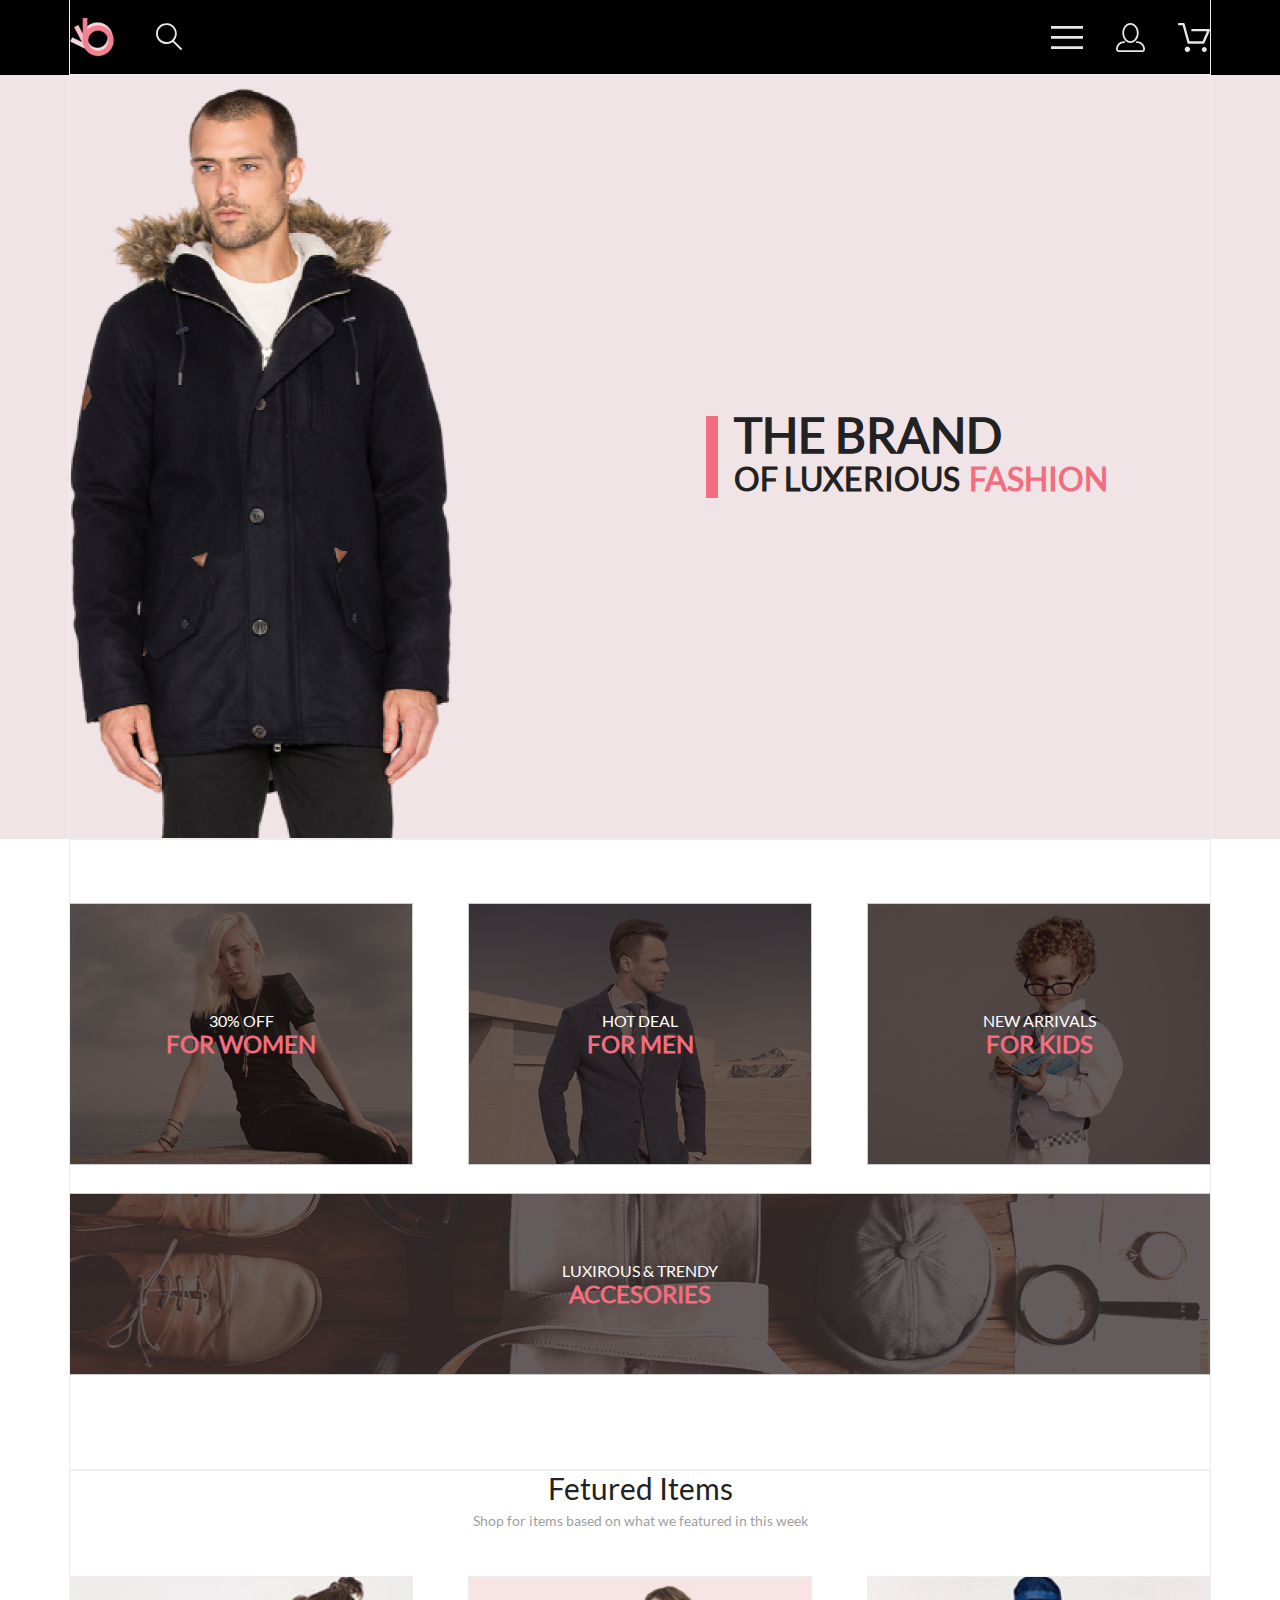
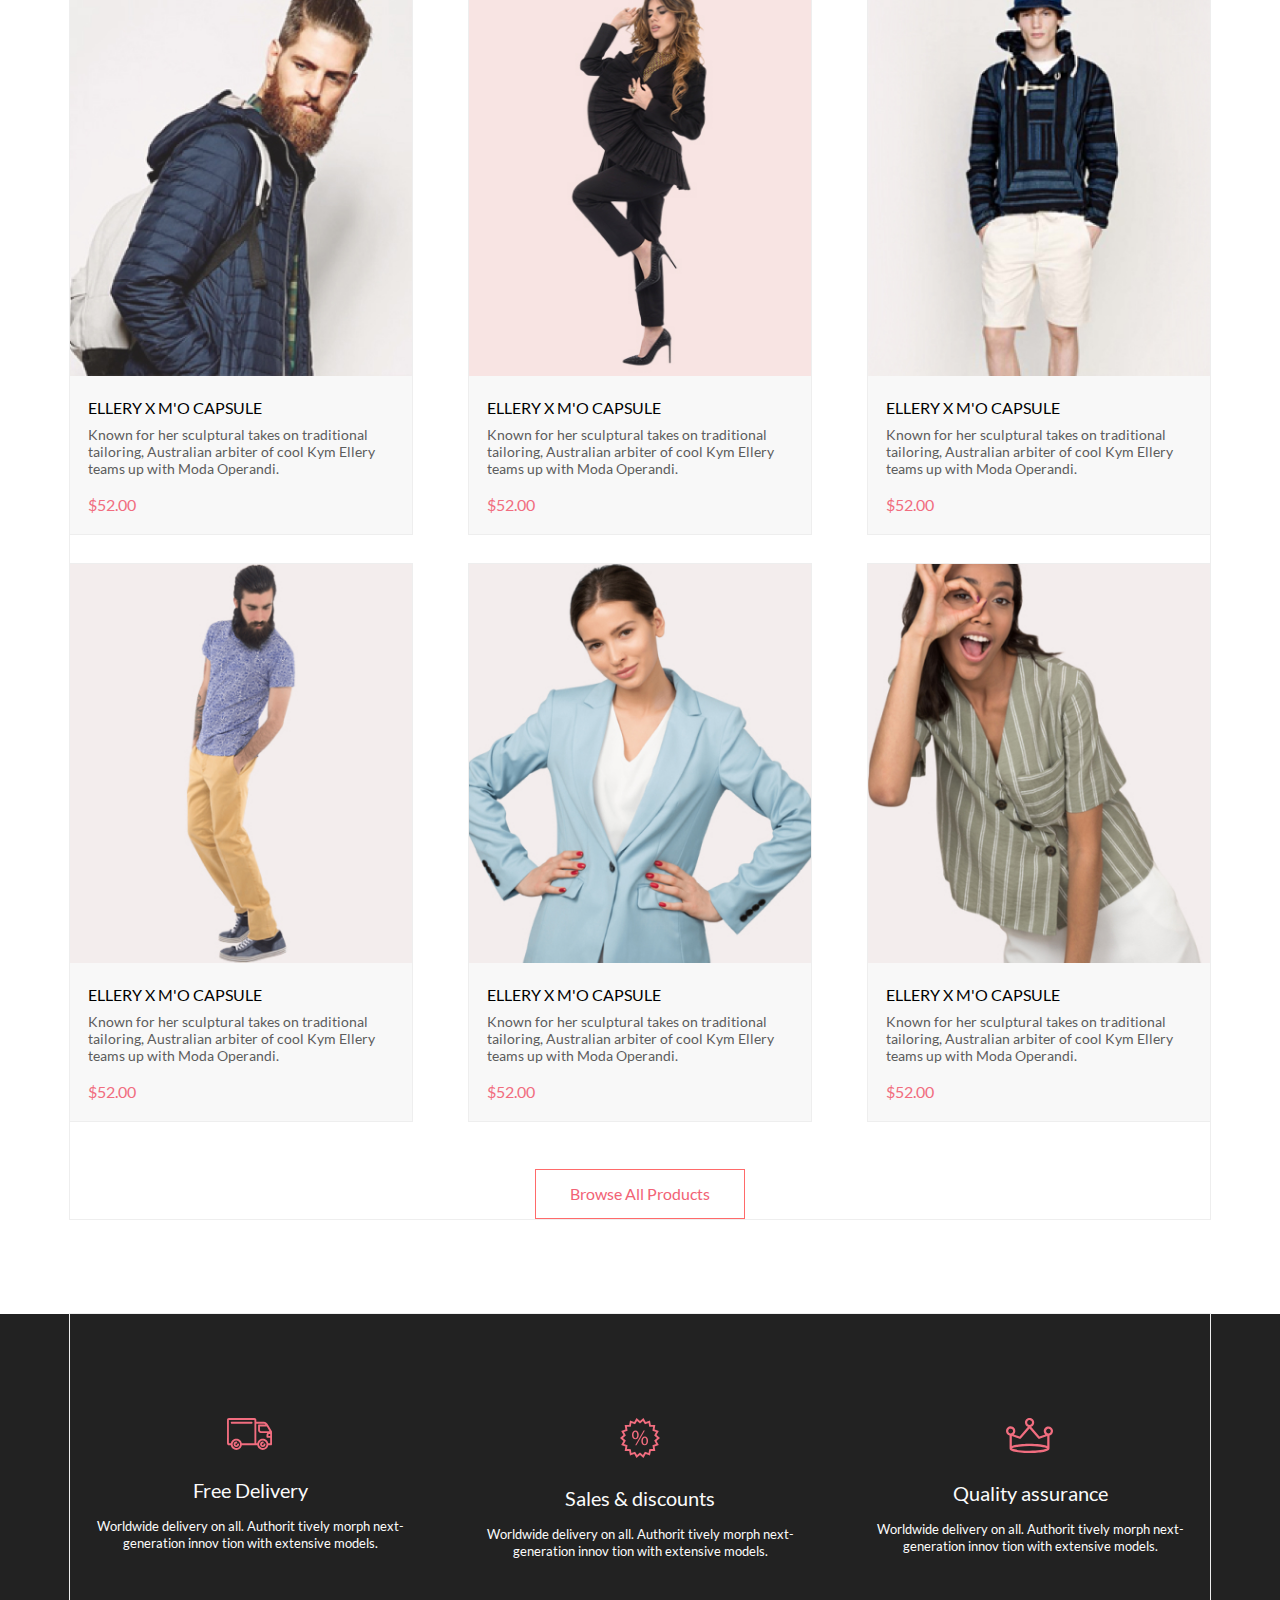
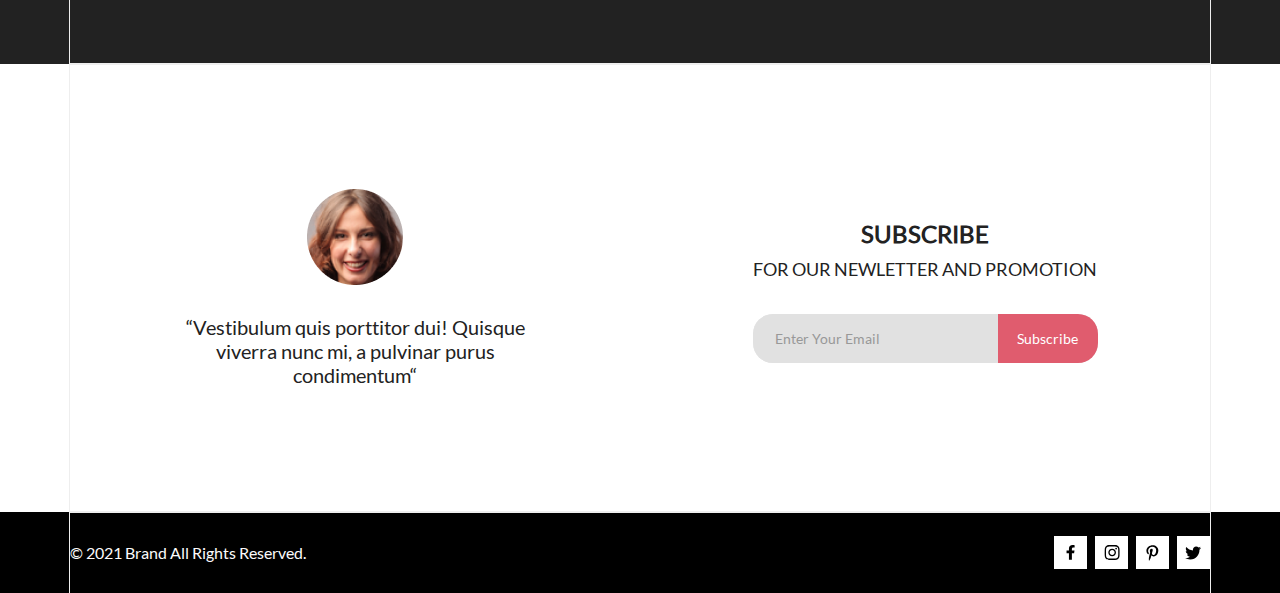
==== index.html @ ed967e96 "Added Files Structure & Home Page" ====
<!DOCTYPE html>
<html lang="en">
  <head>
    <meta charset="UTF-8" />
    <meta http-equiv="X-UA-Compatible" content="IE=edge" />
    <meta name="viewport" content="width=device-width, initial-scale=1.0" />
    <title>Online Store</title>
    <link rel="stylesheet" href="css/reset.css" />
    <link rel="stylesheet" href="css/style.css" />
    <script defer src="js/main.js"></script>
  </head>
  <body>
    <header class="header">
      <div class="container flex__header">
        <div class="left__header">
          <div class="logo">
            <a href="#"
              ><img src="images/logo.png" alt="logo" width="44" height="38"
            /></a>
          </div>
          <div class="search__container">
            <button class="search__btn">
              <img src="images/svg/search-loupe.svg" alt="search loupe icon" />
            </button>
            <div class="search__bar">
              <input type="search" placeholder="Search..." required />
              <button class="submit__btn" type="submit">Search</button>
            </div>
          </div>
        </div>
        <div class="right__header">
          <div class="nav__container">
            <button class="burger">
              <img src="images/svg/burger-menu.svg" alt="burger menu" />
            </button>
            <!--  MAIN MENU WILL BE RIGHT HERE
            <nav class="navigation">
              <ul class="main__menu">
                <li class="main__menu_item">
                  <a href="" class="main__menu_link">item 1</a>
                </li>
                <li class="main__menu_item">
                  <a href="" class="main__menu_link">item 2</a>
                </li>
                <li class="main__menu_item">
                  <a href="" class="main__menu_link">item 3</a>
                </li>
                <li class="main__menu_item">
                  <a href="" class="main__menu_link">item 4</a>
                </li>
                <li class="main__menu_item">
                  <a href="" class="main__menu_link">item 5</a>
                </li>
              </ul>
            </nav> -->
          </div>
          <div class="user__profile">
            <img src="images/svg/user-profile.svg" alt="User icon" />
          </div>
          <div class="shopping__basket">
            <img
              src="images/svg/shopping-basket.svg"
              alt="shopping basket icon"
            />
            <!-- POSTPONED FOR LATER  
              <span>5</span> -->
          </div>
        </div>
      </div>
    </header>
    <main>
      <section class="top">
        <div class="container top__container">
          <div class="top__heading">
            <h1>
              The brand<br />
              <span>of luxerious</span> <span>fashion</span>
            </h1>
          </div>
        </div>
      </section>
      <section class="product">
        <div class="container product__container">
          <div class="product__category women">
            <h4>
              <span>30% Off</span>
              for Women
            </h4>
          </div>
          <div class="product__category men">
            <h4>
              <span>Hot deal</span>
              for Men
            </h4>
          </div>
          <div class="product__category kids">
            <h4>
              <span>New arrivals</span>
              for Kids
            </h4>
          </div>
          <div class="product__category accesories">
            <h4>
              <span>Luxirous & trendy</span>
              accesories
            </h4>
          </div>
        </div>
      </section>
      <section class="features">
        <div class="container features__container">
          <h3>Fetured Items</h3>
          <p>Shop for items based on what we featured in this week</p>
          <div class="features__box">
            <div class="features__box_item">
              <img src="images/featuresImage_1.jpg" alt="featured image" />
              <h4>ELLERY X M'O CAPSULE</h4>
              <p>
                Known for her sculptural takes on traditional tailoring,
                Australian arbiter of cool Kym Ellery teams up with Moda
                Operandi.
              </p>
              <span>$52.00</span>
              <div class="features__box_item-add-cart">
                <a href="#"><span>Add to Cart</span></a>
              </div>
            </div>
            <div class="features__box_item">
              <img src="images/featuresImage_2.jpg" alt="featured image" />
              <h4>ELLERY X M'O CAPSULE</h4>
              <p>
                Known for her sculptural takes on traditional tailoring,
                Australian arbiter of cool Kym Ellery teams up with Moda
                Operandi.
              </p>
              <span>$52.00</span>
              <div class="features__box_item-add-cart">
                <a href="#"><span>Add to Cart</span></a>
              </div>
            </div>
            <div class="features__box_item">
              <img src="images/featuresImage_3.jpg" alt="featured image" />
              <h4>ELLERY X M'O CAPSULE</h4>
              <p>
                Known for her sculptural takes on traditional tailoring,
                Australian arbiter of cool Kym Ellery teams up with Moda
                Operandi.
              </p>
              <span>$52.00</span>
              <div class="features__box_item-add-cart">
                <a href="#"><span>Add to Cart</span></a>
              </div>
            </div>
            <div class="features__box_item">
              <img src="images/featuresImage_4.jpg" alt="featured image" />
              <h4>ELLERY X M'O CAPSULE</h4>
              <p>
                Known for her sculptural takes on traditional tailoring,
                Australian arbiter of cool Kym Ellery teams up with Moda
                Operandi.
              </p>
              <span>$52.00</span>
              <div class="features__box_item-add-cart">
                <a href="#"><span>Add to Cart</span></a>
              </div>
            </div>
            <div class="features__box_item">
              <img src="images/featuresImage_5.jpg" alt="featured image" />
              <h4>ELLERY X M'O CAPSULE</h4>
              <p>
                Known for her sculptural takes on traditional tailoring,
                Australian arbiter of cool Kym Ellery teams up with Moda
                Operandi.
              </p>
              <span>$52.00</span>
              <div class="features__box_item-add-cart">
                <a href="#"><span>Add to Cart</span></a>
              </div>
            </div>
            <div class="features__box_item">
              <img src="images/featuresImage_6.jpg" alt="featured image" />
              <h4>ELLERY X M'O CAPSULE</h4>
              <p>
                Known for her sculptural takes on traditional tailoring,
                Australian arbiter of cool Kym Ellery teams up with Moda
                Operandi.
              </p>
              <span>$52.00</span>
              <div class="features__box_item-add-cart">
                <a href="#"><span>Add to Cart</span></a>
              </div>
            </div>
          </div>
          <a class="features__btn" href="#">Browse All Products</a>
        </div>
      </section>
      <section class="advantages">
        <div class="container advantages__container">
          <div class="advantages__item">
            <span class="delivery"></span>
            <h4>Free Delivery</h4>
            <p>
              Worldwide delivery on all. Authorit tively morph next-generation
              innov tion with extensive models.
            </p>
          </div>
          <div class="advantages__item">
            <span class="discounts"></span>
            <h4>Sales & discounts</h4>
            <p>
              Worldwide delivery on all. Authorit tively morph next-generation
              innov tion with extensive models.
            </p>
          </div>
          <div class="advantages__item">
            <span class="quality"></span>
            <h4>Quality assurance</h4>
            <p>
              Worldwide delivery on all. Authorit tively morph next-generation
              innov tion with extensive models.
            </p>
          </div>
        </div>
      </section>
      <section class="make__contact">
        <div class="container make__contact_container">
          <div class="testimonial">
            <img
              src="images/testimonial.png"
              width="96"
              height="96"
              alt="Eva Doe"
            />
            <p>
              “Vestibulum quis porttitor dui! Quisque viverra nunc mi, a
              pulvinar purus condimentum“
            </p>
          </div>
          <div class="subscribe">
            <h3>
              <span>SUBSCRIBE</span><br />
              FOR OUR NEWLETTER AND PROMOTION
            </h3>
            <div class="subscribe__input">
              <input type="email" placeholder="Enter Your Email" />
              <input type="submit" value="Subscribe" />
            </div>
          </div>
        </div>
      </section>
    </main>
    <footer class="footer">
      <div class="container footer__container">
        <div class="copyright">
          <p>© 2021 Brand All Rights Reserved.</p>
        </div>
        <div class="social">
          <a href="#"><span class="social__icon facebook"></span></a>
          <a href="#"><span class="social__icon instagram"></span></a>
          <a href="#"><span class="social__icon pinterest"></span></a>
          <a href="#"><span class="social__icon twitter"></span></a>
        </div>
      </div>
    </footer>
  </body>
</html>
---- css/style.css ----
/* FONTS */

@font-face {
  font-family: Lato;
  src: url("../fonts/Lato-Regular.ttf");
}

/* GENERAL STYLES */

* {
  padding: 0;
  margin: 0;
  line-height: 0;
}
body {
  font-family: Lato;
}

.header {
  background: #000;
}

.container {
  max-width: 1140px;
  width: 100%;
  margin: 0 auto;
  outline: 1px solid #eee;
}

/* HEADER */
.flex__header {
  padding: 18px 0 19px 0;
  display: flex;
  justify-content: space-between;
}

.left__header {
  display: flex;
  align-items: center;
  justify-content: flex-start;
}

.right__header {
  display: flex;
  align-items: center;
  justify-content: flex-end;
}
.right__header :not(:last-child) {
  margin: 0 33px 0 0;
}

.logo {
  margin: 0 41px 0 0;
}

.search__container {
  display: flex;
  align-items: initial;
}

.search__btn,
.burger {
  border: none;
  background: none;
}

.search {
  margin: 0 12px 0 0;
}

.search__bar {
  padding: 0 0 0 12px;
  display: none;
}

.nav__container {
  display: flex;
  position: relative;
}

.navigation {
  display: none;
}

/* CONTENT */

/* TOP */

.top {
  background: #f1e4e6;
}

.top__container {
  min-height: 764px;
  background: url("../images/dute.png") left bottom no-repeat;
  background-position: -226px;
  display: flex;
  justify-content: flex-end;
  align-items: center;
}

.top__heading {
  max-width: 377px;
  width: 50%;
  border-left: 12px solid #f16d7f;
  padding: 0 0 0 16px;
  margin: 0 99px 0 0;
}

.top__heading h1 {
  color: #222;
  font: 900 48px/38px Lato;
  text-transform: uppercase;
}

.top__heading span {
  color: #222;
  font: bold 32px/38px Lato;
}
.top__heading span:last-child {
  color: #f16d7f;
  font: bold 32px/38px Lato;
}

/* CATEGORY */

.product__container {
  padding: 65px 0 0 0;
  display: flex;
  flex-wrap: wrap;
  justify-content: space-between;
  gap: 30px;
}
.product__category {
  display: flex;
  justify-content: center;
  align-items: center;
  text-align: center;
}
.product__category:not(:last-child) {
  width: 30%;
  min-height: 260px;
  outline: 1px solid #ccc;
}
.product__category:last-child {
  width: 100%;
  min-height: 180px;
  outline: 1px solid #ccc;
  margin: 0 0 96px 0;
}
.product__category.women {
  background: url("../images/women.jpg");
}
.product__category.men {
  background: url("../images/men.jpg");
}
.product__category.kids {
  background: url("../images/kids.jpg");
}
.product__category.accesories {
  background: url("../images/accesories.jpg");
}
.product__category h4 {
  font: 700 24px/28px Lato;
  color: #f16d7f;
  text-transform: uppercase;
  display: flex;
  flex-direction: column;
}
.product__category span {
  font: 400 16px/19px Lato;
  color: #fff;
  text-transform: uppercase;
}

/* FEATURES */

.features {
  margin: 0 0 95px 0;
}
.features__container {
  display: flex;
  flex-direction: column;
  justify-content: center;
}
.features__container h3,
.features__container p {
  display: flex;
  justify-content: center;
}
.features__container h3 {
  color: #222;
  font: 400 30px/36px Lato;
}
.features__container p {
  padding: 6px 0 0 0;
  color: #9f9f9f;
  font: 400 14px/17px Lato;
}
.features__box {
  padding: 48px 0;
  display: flex;
  flex-wrap: wrap;
  justify-content: space-between;
  align-items: center;
  gap: 30px;
}
.features__box_item {
  position: relative;
  width: 30%;
  background-color: #f8f8f8;
  outline: 1px solid #eee;
}

.features__box_item img {
  width: 100%;
}
.features__box_item h4 {
  padding: 25px 28px 0 18px;
  margin: 0 0 12px 0;
  font: normal 300 16px/13px Lato;
  color: #000;
}
.features__box_item p {
  padding: 0 28px 0 18px;
  font: normal 300 14px/17px Lato;
  color: #5d5d5d;
}
.features__box_item span {
  padding: 18px 28px 0 18px;
  margin: 0 0 20px 0;
  font: normal 300 16px/19px Lato;
  color: #f16d7f;
  display: block;
}
.features__box_item-add-cart {
  width: 100%;
  height: 399px;
  background: rgba(58, 56, 56, 0.86);
  display: none;
  position: absolute;
  top: 0;
  left: 0;
  justify-content: center;
  align-items: center;
}
.features__box_item-add-cart a {
  font: normal 14px/17px Lato;
  font-family: Lato;
  padding: 10px 13px;
  display: flex;
  align-items: center;
  justify-content: center;
  text-decoration: none;
  border: 1px solid #ffffff;
  box-sizing: border-box;
}
.features__box_item-add-cart a::before {
  content: url("../images/svg/add-cart.svg");
}
.features__box_item-add-cart a span {
  margin: 0;
  display: inline-block;
  color: #fff;
  padding: 0 0 0 12px;
}
.features__box_item:hover .features__box_item-add-cart {
  display: flex;
}
.features__btn {
  padding: 24px 34px;
  margin: 0 auto;
  border: 1px solid #ff6a6a;
  box-sizing: border-box;
  color: #f26376;
  text-decoration: none;
}
.features__btn:hover {
  background: #f16d7f;
  border: 1px solid #ff6a6a;
  box-sizing: border-box;
  color: #fff;
}

/* ADVANTAGES */

.advantages {
  background: #222;
}
.advantages__container {
  padding: 104px 0;
  display: flex;
  justify-content: space-between;
  gap: 30px;
}
.advantages__item {
  display: flex;
  flex-direction: column;
  align-items: center;
}
.advantages__item h4 {
  padding: 28px 0 16px 0;
  font: normal 20px/24px Lato;
  color: #fbfbfb;
}
.advantages__item p {
  font: normal 13px/17px Lato;
  text-align: center;
  color: #fbfbfb;
}
.advantages__item .delivery::before {
  content: url("../images/svg/delivery.svg");
}
.advantages__item .discounts::before {
  content: url("../images/svg/discount.svg");
}
.advantages__item .quality::before {
  content: url("../images/svg/quality.svg");
}
.advantages__item .getting__touch {
  background: url("images/footer-image.png");
}

/* MAKE CONTACT */

.make__contact_container {
  min-height: 448px;
  display: flex;
  justify-content: space-between;
  align-items: center;
}
.testimonial,
.subscribe {
  display: flex;
  flex-direction: column;
  align-items: center;
  flex: 0.5;
  gap: 30px;
}
.testimonial p {
  max-width: 400px;
  font: normal 20px/24px Lato;
  text-align: center;
  color: #222;
}
.subscribe h3 {
  font: 400 18px/30px Lato;
  color: #222;
  text-align: center;
}
.subscribe h3 span {
  font: 700 24px/40px Lato;
  color: #222;
}
.subscribe__input {
  background: #e1e1e1;
  border-radius: 20px;
}
.subscribe__input input[type="email"] {
  padding: 0px 64px 0px 22px;
  font: 400 14px/17px Lato;
  color: #222;
  background: #e1e1e1;
  opacity: 0.67;
  border-radius: 20px 0 0 20px;
  border: none;
  height: 49px;
}
.subscribe__input input[type="submit"] {
  width: 100px;
  height: 49px;
  font: 400 14px/17px Lato;
  color: #fff;
  background: #e05c6e;
  border-radius: 0 20px 20px 0;
  border: none;
}

/* FOOTER */

.footer {
  background: #000;
}
.footer__container {
  padding: 24px 0;
  display: flex;
  justify-content: space-between;
  align-items: center;
  outline: 1px solid #eee;
}
.copyright {
  font: 400 16px/19px Lato;
  color: #fbfbfb;
}
.social {
  display: flex;
  justify-content: center;
  align-items: center;
  gap: 8px;
}
.social .social__icon {
  background-color: #fff;
  width: 33px;
  height: 33px;
  display: block;
}
.facebook {
  background: url(../images/svg/fb.svg) center no-repeat;
}
.instagram {
  background: url(../images/svg/instagram.svg) center no-repeat;
}
.pinterest {
  background: url(../images/svg/pinterest.svg) center no-repeat;
}
.twitter {
  background: url(../images/svg/twitter.svg) center no-repeat;
}
.social a:hover .facebook {
  background: url(../images/svg/fb-hover.svg) center no-repeat;
  background-color: #f16d7f;
  box-shadow: 0px 4px 4px rgba(0, 0, 0, 0.25);
}
.social a:hover .instagram {
  background: url(../images/svg/instagram-hover.svg) center no-repeat;
  background-color: #f16d7f;
  box-shadow: 0px 4px 4px rgba(0, 0, 0, 0.25);
}
.social a:hover .pinterest {
  background: url(../images/svg/pinterest-hover.svg) center no-repeat;
  background-color: #f16d7f;
  box-shadow: 0px 4px 4px rgba(0, 0, 0, 0.25);
}
.social a:hover .twitter {
  background: url(../images/svg/twitter-hover.svg) center no-repeat;
  background-color: #f16d7f;
  box-shadow: 0px 4px 4px rgba(0, 0, 0, 0.25);
}
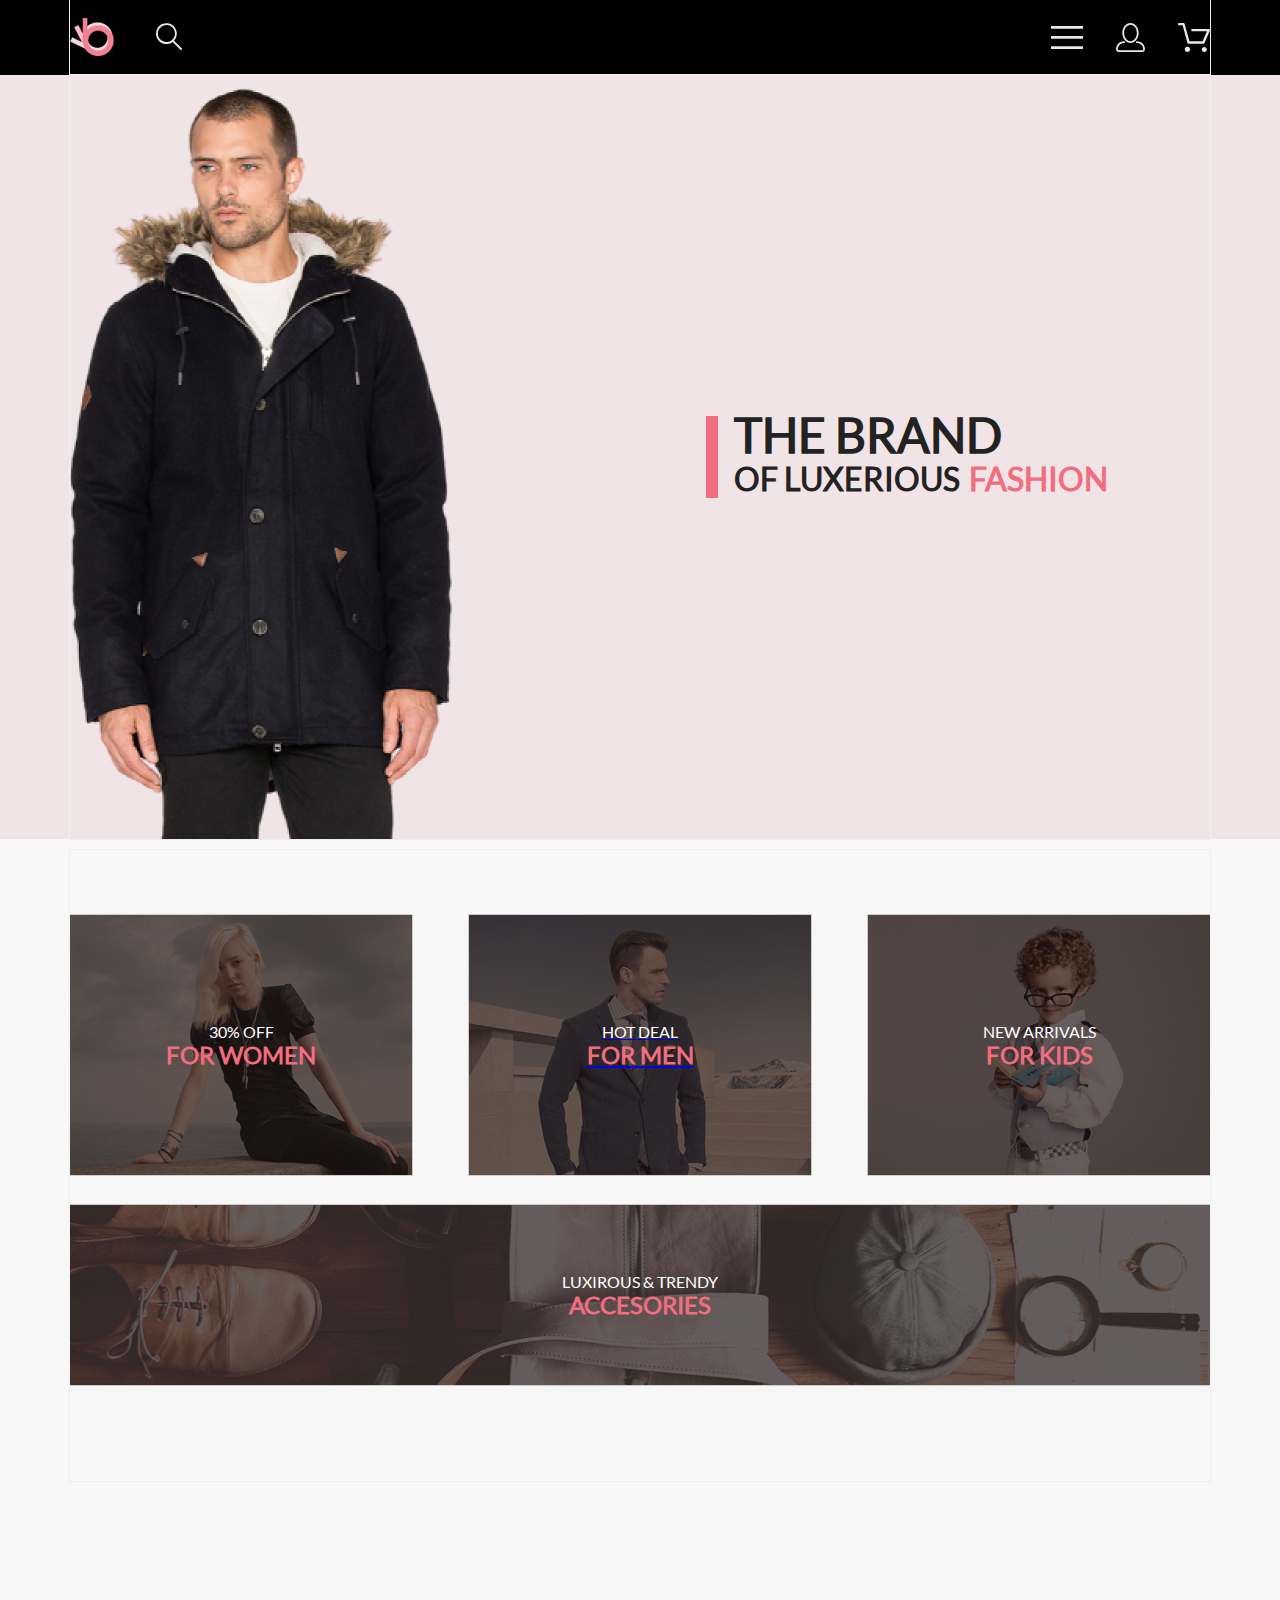
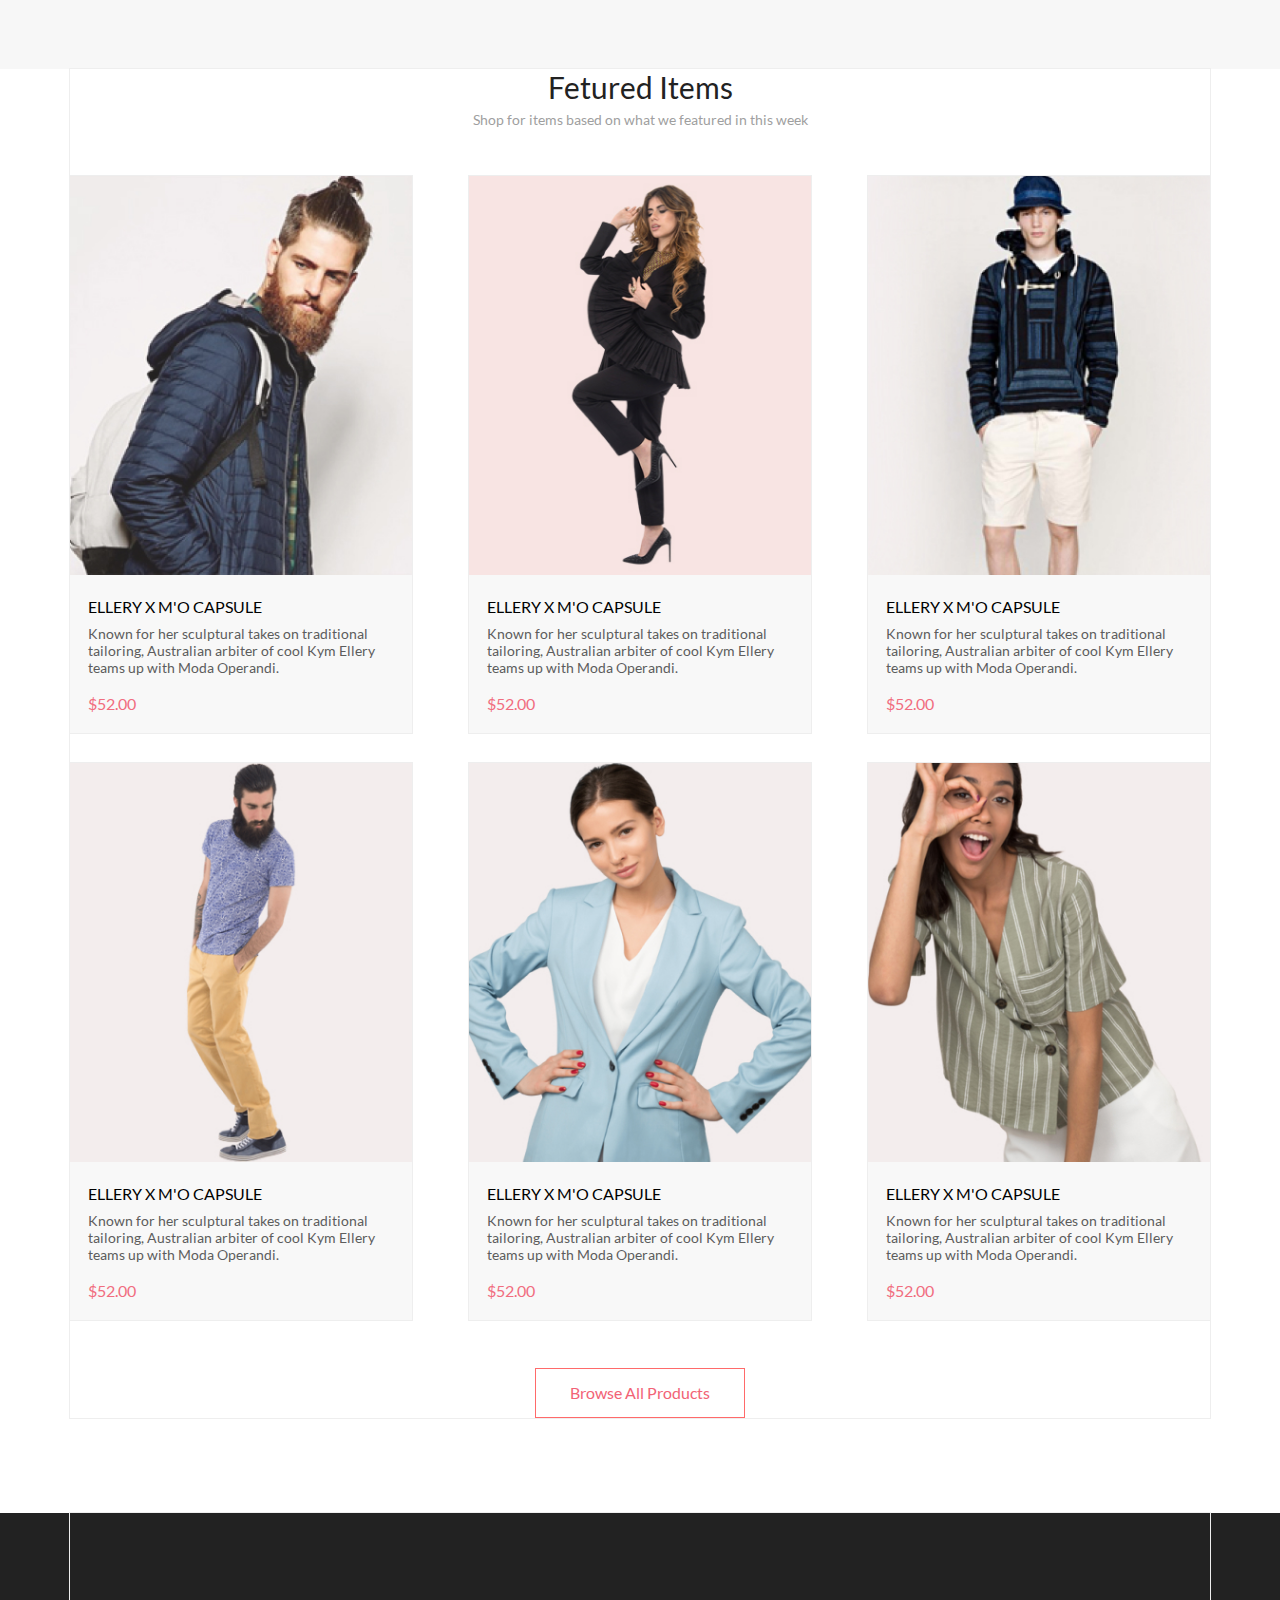
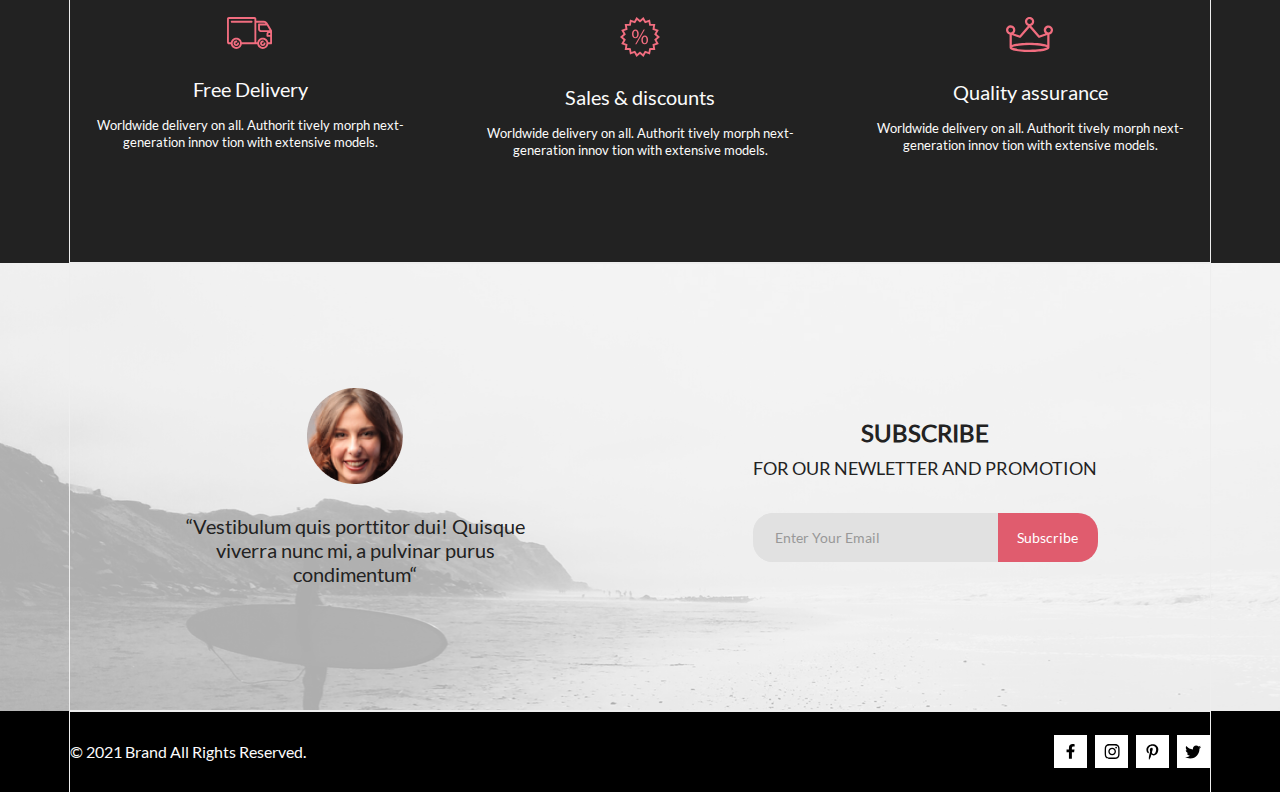
==== commit a8a6f927: "Added links on all pages" ====
--- a/index.html
+++ b/index.html
@@ -14,7 +14,7 @@
       <div class="container flex__header">
         <div class="left__header">
           <div class="logo">
-            <a href="#"
+            <a href="index.html"
               ><img src="images/logo.png" alt="logo" width="44" height="38"
             /></a>
           </div>
@@ -55,13 +55,16 @@
             </nav> -->
           </div>
           <div class="user__profile">
-            <img src="images/svg/user-profile.svg" alt="User icon" />
+            <a href="pages/registration.html"
+              ><img src="images/svg/user-profile.svg" alt="User icon"
+            /></a>
           </div>
           <div class="shopping__basket">
-            <img
-              src="images/svg/shopping-basket.svg"
-              alt="shopping basket icon"
-            />
+            <a href="pages/shopping-cart.html"
+              ><img
+                src="images/svg/shopping-basket.svg"
+                alt="shopping basket icon"
+            /></a>
             <!-- POSTPONED FOR LATER  
               <span>5</span> -->
           </div>
@@ -88,10 +91,12 @@
             </h4>
           </div>
           <div class="product__category men">
-            <h4>
-              <span>Hot deal</span>
-              for Men
-            </h4>
+            <a href="pages/product.html">
+              <h4>
+                <span>Hot deal</span>
+                for Men
+              </h4>
+            </a>
           </div>
           <div class="product__category kids">
             <h4>
@@ -191,7 +196,9 @@
               </div>
             </div>
           </div>
-          <a class="features__btn" href="#">Browse All Products</a>
+          <a class="features__btn" href="pages/catalogue.html"
+            >Browse All Products</a
+          >
         </div>
       </section>
       <section class="advantages">
--- a/css/style.css
+++ b/css/style.css
@@ -322,6 +322,10 @@
 }
 
 /* MAKE CONTACT */
+.make__contact {
+  background: url("../images/footer-image.png") no-repeat;
+  background-size: cover;
+}
 
 .make__contact_container {
   min-height: 448px;
@@ -436,3 +440,594 @@
   background-color: #f16d7f;
   box-shadow: 0px 4px 4px rgba(0, 0, 0, 0.25);
 }
+
+/* CATALOGUE PAGE */
+
+/* PAGE HEADING SECTION */
+.page__heading {
+  background-color: #f8f3f4;
+}
+.heading__container {
+  padding: 60px 0;
+  display: flex;
+  justify-content: space-between;
+  align-items: center;
+}
+.heading__container h1,
+.heading__container h4 {
+  font: normal 24px/29px Lato;
+  color: #f16d7f;
+  text-transform: uppercase;
+}
+.heading__breadcrumbs {
+  display: flex;
+}
+.heading__breadcrumbs_item:not(:last-child)::after {
+  content: "/";
+}
+.heading__breadcrumbs_link {
+  font: normal 14px/17px Lato;
+  color: #636363;
+  text-transform: uppercase;
+  text-decoration: none;
+}
+.heading__breadcrumbs_link.active {
+  font: 700 14px/17px Lato;
+  color: #f16d7f;
+}
+
+/* CATALOGUE SECTION */
+
+.catalogue__container {
+  display: flex;
+  flex-direction: column;
+}
+.catalogue__filter_bar {
+  padding: 50px 0 40px 0;
+  display: flex;
+  justify-content: flex-start;
+  gap: 30px;
+}
+details > summary {
+  list-style: none;
+}
+details > summary::marker {
+  display: none;
+}
+
+/* MAIN FILTER */
+
+.main__filter {
+  margin-right: 20px;
+  width: 30%;
+  position: relative;
+}
+.main__filter_content {
+  cursor: pointer;
+}
+.main__filter_content[open] {
+  width: 100%;
+  height: 530px;
+  top: -16px;
+  position: absolute;
+  z-index: 1;
+  background: #fff;
+  box-shadow: 6px 6px 18px 12px rgb(229 229 229 / 50%);
+  box-sizing: border-box;
+}
+.main__filter_content {
+  padding: 0 16px 0 17px;
+}
+.main__filter_content[open] > summary {
+  padding: 13px 0 7px 0;
+}
+.main__filter_content span {
+  font: normal 600 14px/17px Lato;
+  color: #ef5b70;
+  text-transform: uppercase;
+}
+.filter-icon::after {
+  left: 11px;
+  position: relative;
+  content: url("../images/svg/filter.svg");
+}
+
+.sub__filter_content {
+  padding: 6px 0;
+}
+.sub__filter_content span {
+  padding: 10px 0 10px 11px;
+  border-left: 5px solid #ef5b70;
+  border-bottom: 1px solid #ebebeb;
+  display: block;
+  box-sizing: border-box;
+}
+.category__list {
+  padding: 24px 0 0 12px;
+}
+.category__list li {
+  padding: 0 0 11px 0;
+}
+.category__list a {
+  font: normal 14px/17px Lato;
+  color: #6f6e6e;
+  text-decoration: none;
+}
+.category__list a:hover {
+  color: #000;
+  text-decoration: underline;
+}
+
+.other__filters {
+  display: flex;
+  gap: 30px;
+}
+.other__filters span {
+  font: normal 400 14px/17px Lato;
+  color: #6f6e6e;
+  text-transform: uppercase;
+}
+.other__filters span::after {
+  position: relative;
+  left: 10px;
+  content: url("../images/svg/arrow-down.svg");
+}
+.other__filters span:hover:after {
+  position: relative;
+  left: 10px;
+  content: url("../images/svg/arrow-down-hover.svg");
+}
+.size-filter {
+  padding: 0 0 10px 0;
+  cursor: pointer;
+  position: relative;
+  display: flex;
+  flex-direction: column;
+  align-items: center;
+}
+.size-filter:hover .size-filter-container {
+  cursor: pointer;
+  display: flex;
+}
+.size-filter-container {
+  padding: 10px;
+  width: 79px;
+  height: 103px;
+  background: #fff;
+  position: absolute;
+  top: 24px;
+  display: none;
+  flex-direction: column;
+  align-items: flex-start;
+  justify-content: center;
+  box-shadow: 2px 2px 8px 4px rgb(229 229 229 / 75%);
+  box-sizing: border-box;
+  z-index: 1;
+}
+.size-filter-checkbox {
+  display: flex;
+  align-items: baseline;
+  padding: 4px 0;
+}
+.size-filter-checkbox label {
+  padding: 0 0 0 10px;
+}
+input[type="checkbox"]:hover,
+.size-filter-checkbox label:hover {
+  cursor: pointer;
+}
+
+/* PAGINATION */
+
+.page__pagination {
+  margin: 0 0 96px 0;
+  display: flex;
+  justify-content: center;
+}
+.pagination__list {
+  padding: 12px 16px;
+  display: flex;
+  column-gap: 17px;
+  border: 1px solid #ebebeb;
+  border-radius: 4px;
+  box-sizing: border-box;
+}
+.pagination__list li {
+  cursor: pointer;
+  font: normal 300 16px/19px Lato;
+}
+.pagination__list a {
+  color: #c4c4c4;
+  text-decoration: none;
+}
+.pagination__list .active {
+  color: #ef5b70;
+}
+.pagination__list .left__handler::before {
+  content: url("../images/svg/pagination-left-handler.svg");
+}
+.pagination__list .right__handler::after {
+  content: url("../images/svg/pagination-right-handler.svg");
+}
+
+/* PRODUCT PAGE */
+
+.product {
+  padding: 11px 0 42px 0;
+  min-height: 777px;
+  background: #f7f7f7;
+}
+.product__info {
+  margin: 0 0 80px 0;
+}
+.product__slider {
+  display: flex;
+  justify-content: space-between;
+  align-items: center;
+}
+.product__handler {
+  padding: 13px 17px;
+  background: rgba(42, 42, 42, 0.15);
+}
+.product__handler:hover svg {
+  fill: #f16d7f;
+}
+
+.product__content {
+  margin: -64px auto 80px auto;
+  padding: 65px 43px 0 43px;
+  background: #fff;
+  display: flex;
+  flex-direction: column;
+  justify-content: center;
+  align-items: center;
+  border-bottom: 1px solid #eaeaea;
+  box-sizing: border-box;
+}
+.product__description {
+  display: flex;
+  flex-direction: column;
+  align-items: center;
+  padding: 0 43px;
+}
+.product__description h1 {
+  padding: 12px 0 0 0;
+  margin: 0 0 48px 0;
+  font: normal 300 18px/22px Lato;
+  color: #4d4d4d;
+}
+.product__description h2 {
+  margin: 0 0 12px 0;
+  font: normal 300 14px/17px Lato;
+  color: #f16d7f;
+}
+.product__description > span {
+  width: 64px;
+  height: 3px;
+  background: #ef5b70;
+}
+.product__description .decor {
+  width: 100%;
+  margin: 0 0 65px 0;
+  border-bottom: 1px solid #eaeaea;
+}
+.product__text {
+  margin: 0 0 32px 0;
+  max-width: 555px;
+  font: normal 300 14px/17px Lato;
+  color: #5e5e5e;
+  text-align: center;
+}
+.product__price {
+  margin: 0 0 64px 0;
+  font: normal 300 24px/29px Lato;
+  color: #ef5b70;
+}
+.product__options {
+  cursor: pointer;
+  margin: 0 0 48px 0;
+  display: flex;
+  justify-content: center;
+  gap: 42px;
+}
+.product__options span {
+  font: normal 14px/17px Lato;
+  color: #6f6e6e;
+  background: none;
+  text-transform: uppercase;
+}
+.product__options span::after {
+  position: relative;
+  left: 10px;
+  content: url("../images/svg/arrow-down.svg");
+}
+.product__options span:hover:after {
+  position: relative;
+  left: 10px;
+  content: url("../images/svg/arrow-down-hover.svg");
+}
+.cart__btn {
+  width: 211px;
+  height: 48px;
+  margin: 0 0 64px 0;
+  cursor: pointer;
+  color: #f26376;
+  display: flex;
+  justify-content: center;
+  align-items: center;
+  font: normal 16px/19px Lato;
+  background: #fff;
+  border: 1px solid #ff6a6a;
+  box-sizing: border-box;
+}
+
+.cart__btn:hover {
+  background: #f26376;
+  color: #fff;
+  border: 1px solid #ff6a6a;
+  box-sizing: border-box;
+}
+.cart__btn span::before {
+  content: url("../images/svg/product-addcart.svg");
+  position: relative;
+  right: 22px;
+  top: 4px;
+}
+.cart__btn:hover span::before {
+  content: url("../images/svg/product-addcart-hover.svg");
+}
+
+/* SHOPPING CART */
+.cart__container {
+  padding: 96px 0 128px 0;
+  display: flex;
+  justify-content: space-between;
+}
+.purchases {
+  max-width: 652px;
+  width: 100%;
+  display: flex;
+  flex-direction: column;
+}
+.purchase__item {
+  position: relative;
+  display: flex;
+  box-shadow: 9px 10px 18px 4px rgb(111 110 110 / 25%);
+}
+.purchase__item:first-of-type {
+  margin: 0 0 40px 0;
+}
+.purchase__item:nth-of-type(2) {
+  margin: 0 0 72px 0;
+}
+.purchase__item__image {
+  max-width: 262px;
+  width: 100%;
+  min-height: 306px;
+}
+.purchase__item__image:nth-child(1) {
+  background-image: url(../images/featuresimage_3.jpg);
+  background-size: contain;
+  background-repeat: no-repeat;
+  background-position: top left;
+}
+.purchase__item__image:nth-child(2) {
+  background-image: url(../images/featuresimage_7.jpg);
+  background-size: contain;
+  background-repeat: no-repeat;
+  background-position: top left;
+}
+.purchase__item__description {
+  max-width: 174px;
+  padding: 22px 0 0 31px;
+  font: normal 24px/29px Lato;
+  color: #222222;
+}
+.purchase__item__description h3 {
+  margin: 0 0 42px 0;
+}
+.purchase__item__list li {
+  font: normal 22px/26px Lato;
+  color: #575757;
+}
+.purchase__item__list li:last-child {
+  display: flex;
+  justify-content: space-between;
+  align-items: center;
+}
+.purchase__item__list span {
+  color: #f16d7f;
+}
+.purchase__item__list input[type="number"] {
+  width: 36px;
+  font-size: 16px;
+}
+.purchase__item__close {
+  cursor: pointer;
+  top: 28px;
+  right: 22px;
+  position: absolute;
+}
+.purchase__buttons {
+  display: flex;
+  justify-content: space-between;
+}
+.shipping {
+  width: 33.3%;
+  display: flex;
+  flex-direction: column;
+}
+.shipping__options {
+  margin: 0 0 38px 0;
+}
+.shipping__options legend {
+  padding: 0 0 20px 0;
+  font: normal 300 16px/19px Lato;
+  color: #222222;
+  text-transform: uppercase;
+}
+.shipping__options input {
+  margin: 0 0 20px 0;
+  display: block;
+}
+.shipping__options input[type="text"] {
+  width: 100%;
+  padding: 14px;
+  border: 1px solid #a4a4a4;
+  box-sizing: border-box;
+}
+.shipping__btn {
+  padding: 14px 16px;
+  font: normal 300 11px/13px Lato;
+  color: #4a4a4a;
+  text-transform: uppercase;
+  background: #fff;
+  border: 1px solid #a4a4a4;
+  box-sizing: border-box;
+}
+.shipping__btn:hover {
+  color: #fff;
+  text-transform: uppercase;
+  background: #f16d7f;
+  border: 1px solid #f16d7f;
+  box-sizing: border-box;
+}
+.checkout {
+  padding: 32px 34px 42px 44px;
+  display: flex;
+  flex-direction: column;
+  background: #f5f3f3;
+}
+.checkout__table {
+  margin: 0 0 17px 0;
+  text-align: right;
+}
+.checkout__table tr {
+  font: normal 11px/13px Lato;
+  color: #4a4a4a;
+  text-transform: uppercase;
+}
+.checkout__table tr:last-child {
+  font: normal 300 16px/19px Lato;
+  text-transform: uppercase;
+  color: #222222;
+  border-bottom: 1px solid #e2e2e2;
+}
+.checkout__table tr:last-child td {
+  padding: 12px 3px 21px 0;
+}
+.checkout__table tr:last-child td:last-child {
+  font-weight: 700;
+  color: #f16d7f;
+}
+.checkout__btn {
+  padding: 16px 0;
+  color: #fff;
+  background: #f16d7f;
+  border: none;
+}
+.purchase__buttons button {
+  padding: 16px 38px;
+  font: normal 300 14px/17px Lato;
+  color: #000000;
+  text-transform: uppercase;
+  background: #fff;
+  border: 1px solid #a4a4a4;
+  box-sizing: border-box;
+}
+.purchase__buttons button:hover {
+  color: #fff;
+  text-transform: uppercase;
+  background: #f16d7f;
+  border: 1px solid #f16d7f;
+  box-sizing: border-box;
+}
+
+/* REGISTRATION PAGE */
+.registration__container {
+  padding: 43px 0 96px 0;
+  display: flex;
+  justify-content: space-between;
+}
+.registration__content {
+  width: 33.3%;
+}
+.registration__user,
+.registration__text {
+  padding: 64px 0 0 0;
+}
+.registration__user input[type="text"],
+.registration__user input[type="email"],
+.registration__user input[type="password"] {
+  padding: 16px;
+}
+.user__info,
+.user__login {
+  display: flex;
+  flex-direction: column;
+}
+.user__login {
+  margin: 0 0 40px 0;
+}
+.user__info legend,
+.user__login legend {
+  padding: 0 0 21px 0;
+  font: normal 300 16px/19px Lato;
+  color: #222222;
+}
+.user__info input[type="text"]:nth-of-type(1),
+.user__login input[type="email"] {
+  margin: 0 0 21px 0;
+}
+.user__login input[type="password"] {
+  margin: 0 0 16px 0;
+}
+.user__login p {
+  font: normal 300 13px/16px Lato;
+  color: #b1b1b1;
+}
+
+.user__gender {
+  display: flex;
+  align-items: center;
+  padding: 32px 0;
+}
+.user__gender label {
+  padding: 0 20px 0 10px;
+}
+.registration__btn {
+  padding: 18px 30px;
+  color: #fff;
+  background: #f16d7f;
+  border: none;
+  text-transform: uppercase;
+}
+.registration__btn span {
+  padding: 0 0 0 20px;
+}
+.registration__btn span::after {
+  content: url("../images/svg/ship.svg");
+}
+.registration__text {
+  max-width: 652px;
+}
+.registration__text h3,
+.registration__text p,
+.registration__text ul {
+  font: normal 300 24px/29px Lato;
+  color: #000000;
+}
+.registration__text h3 {
+  text-transform: uppercase;
+}
+.registration__text p {
+  padding: 22px 0 5px 0;
+}
+.registration__text ul li {
+  padding: 16px 0 0 24px;
+}
+.registration__text ul li::before {
+  left: -24px;
+  position: relative;
+  content: url(../images/svg/check.svg);
+}
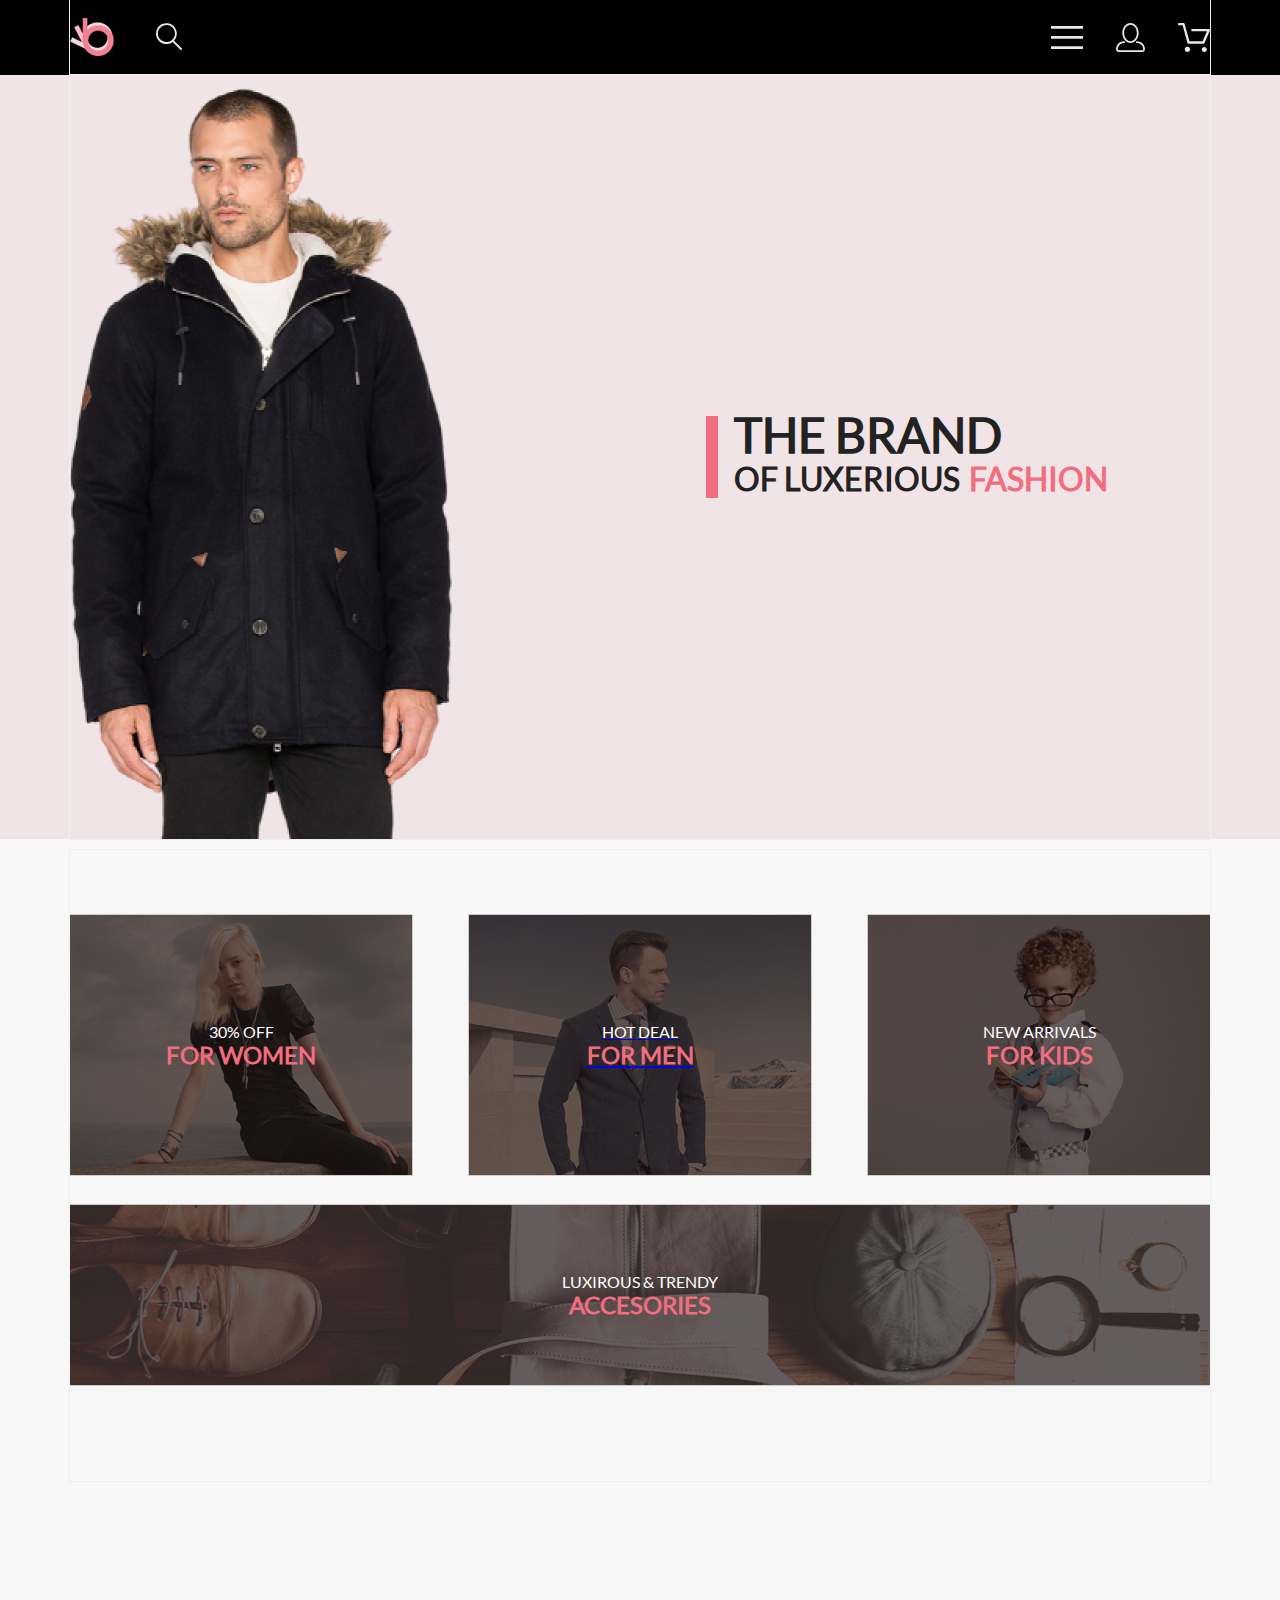
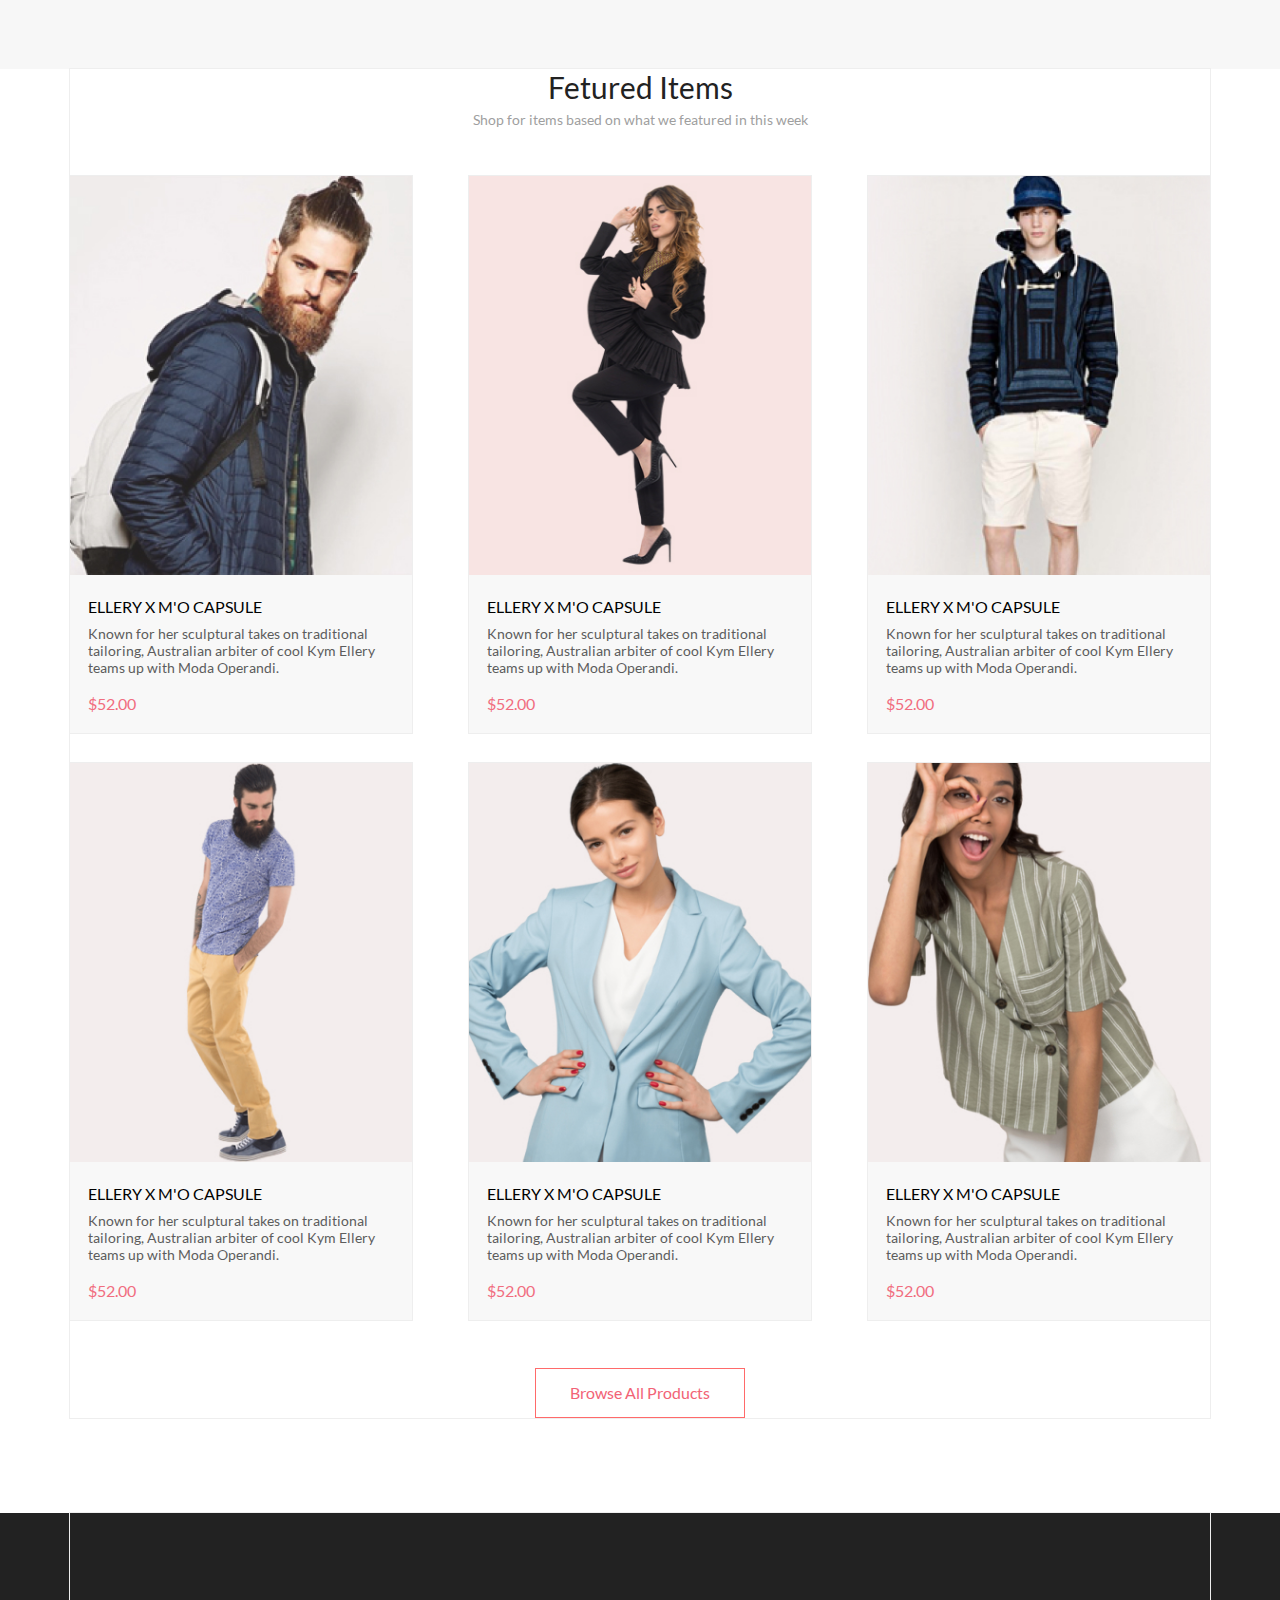
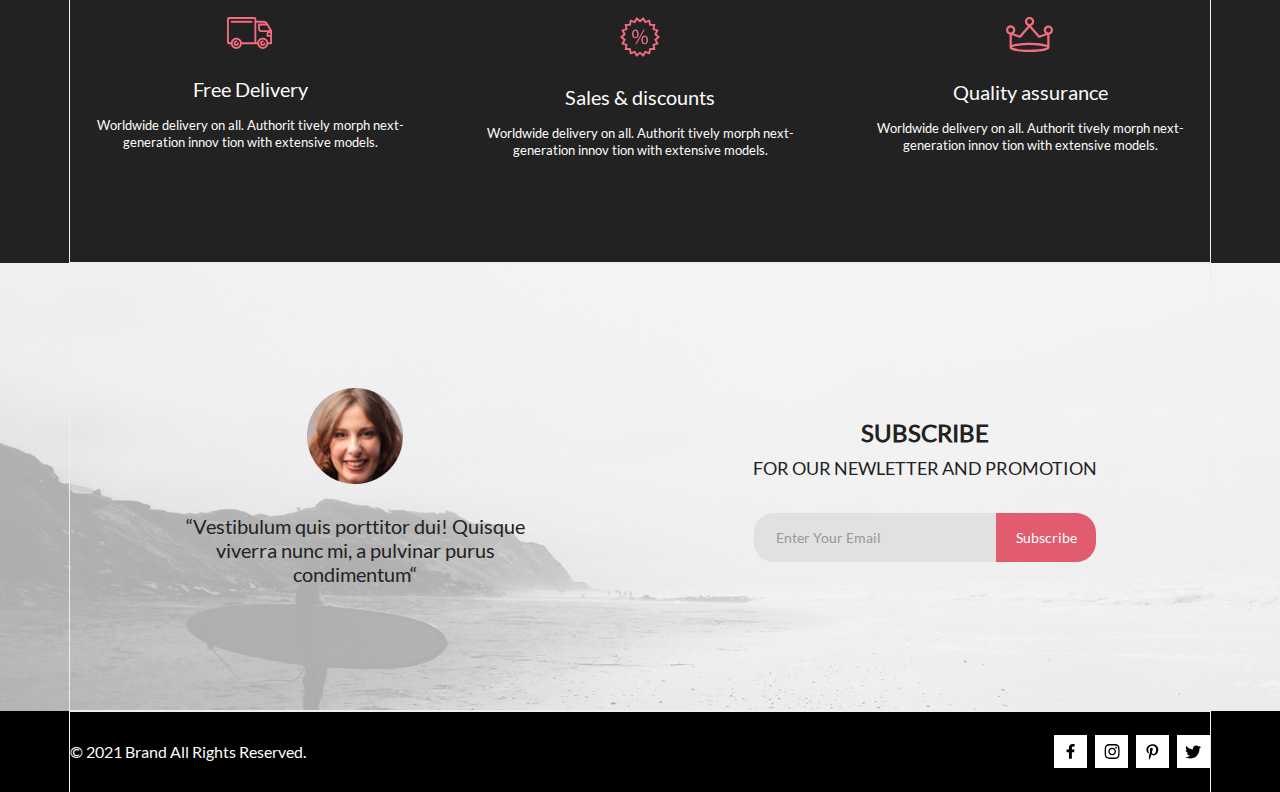
==== commit 00669666: "Styled all forms, added forms validation by regular expressions, fixed a bug in main.js (the search " ====
--- a/index.html
+++ b/index.html
@@ -7,7 +7,6 @@
     <title>Online Store</title>
     <link rel="stylesheet" href="css/reset.css" />
     <link rel="stylesheet" href="css/style.css" />
-    <script defer src="js/main.js"></script>
   </head>
   <body>
     <header class="header">
@@ -22,38 +21,54 @@
             <button class="search__btn">
               <img src="images/svg/search-loupe.svg" alt="search loupe icon" />
             </button>
-            <div class="search__bar">
-              <input type="search" placeholder="Search..." required />
+            <div class="search__bar" style="display: none">
+              <input type="search" placeholder="Search..." />
               <button class="submit__btn" type="submit">Search</button>
             </div>
           </div>
         </div>
         <div class="right__header">
-          <div class="nav__container">
-            <button class="burger">
-              <img src="images/svg/burger-menu.svg" alt="burger menu" />
-            </button>
-            <!--  MAIN MENU WILL BE RIGHT HERE
-            <nav class="navigation">
-              <ul class="main__menu">
-                <li class="main__menu_item">
-                  <a href="" class="main__menu_link">item 1</a>
-                </li>
-                <li class="main__menu_item">
-                  <a href="" class="main__menu_link">item 2</a>
-                </li>
-                <li class="main__menu_item">
-                  <a href="" class="main__menu_link">item 3</a>
-                </li>
-                <li class="main__menu_item">
-                  <a href="" class="main__menu_link">item 4</a>
-                </li>
-                <li class="main__menu_item">
-                  <a href="" class="main__menu_link">item 5</a>
+          <nav class="main__menu">
+            <input type="checkbox" name="menu" id="burger" />
+            <label for="burger"></label>
+            <div class="burger__menu">
+              <ul class="menu">
+                <li>
+                  <h3>Menu</h3>
+                </li>
+                <li>
+                  <span>Man</span>
+                  <ul class="submenu__man">
+                    <li>Accessories</li>
+                    <li>Bags</li>
+                    <li>Denim</li>
+                    <li>T-shirts</li>
+                  </ul>
+                </li>
+                <li>
+                  <span>Woman</span>
+                  <ul class="submenu__woman">
+                    <li>Accessories</li>
+                    <li>Jackets & Coats</li>
+                    <li>Polos</li>
+                    <li>T-Shirts</li>
+                    <li>Shirts</li>
+                  </ul>
+                </li>
+                <li>
+                  <span>Kids</span>
+                  <ul class="submenu__kids">
+                    <li>Accessories</li>
+                    <li>Jackets & Coats</li>
+                    <li>Polos</li>
+                    <li>T-Shirts</li>
+                    <li>Shirts</li>
+                    <li>Bags</li>
+                  </ul>
                 </li>
               </ul>
-            </nav> -->
-          </div>
+            </div>
+          </nav>
           <div class="user__profile">
             <a href="pages/registration.html"
               ><img src="images/svg/user-profile.svg" alt="User icon"
@@ -249,7 +264,12 @@
               FOR OUR NEWLETTER AND PROMOTION
             </h3>
             <div class="subscribe__input">
-              <input type="email" placeholder="Enter Your Email" />
+              <input
+                type="email"
+                placeholder="Enter Your Email"
+                pattern="[a-z0-9._%+-]+@[a-z0-9.-]+\.[a-z]{2,4}$"
+                required
+              />
               <input type="submit" value="Subscribe" />
             </div>
           </div>
@@ -269,5 +289,6 @@
         </div>
       </div>
     </footer>
+    <script src="js/main.js"></script>
   </body>
 </html>
--- a/css/style.css
+++ b/css/style.css
@@ -58,8 +58,7 @@
   align-items: initial;
 }
 
-.search__btn,
-.burger {
+.search__btn {
   border: none;
   background: none;
 }
@@ -73,13 +72,58 @@
   display: none;
 }
 
-.nav__container {
-  display: flex;
-  position: relative;
-}
-
-.navigation {
+/* MAIN MENU */
+
+.main__menu {
+  position: relative;
+  display: flex;
+  flex-direction: column;
+}
+#burger {
   display: none;
+}
+#burger + label {
+  margin: 0;
+  cursor: pointer;
+  display: flex;
+  background: url("../images/svg/burger-menu.svg");
+  width: 32px;
+  height: 23px;
+}
+#burger:checked ~ .burger__menu {
+  display: block;
+}
+.burger__menu {
+  width: 232px;
+  min-height: 764px;
+  background: #fff;
+  cursor: default;
+  display: none;
+  top: 48px;
+  left: 160px;
+  position: absolute;
+}
+.menu {
+  padding: 34px;
+}
+.menu li {
+  margin: 0 !important;
+  padding: 12px 0 0 12px;
+  font: normal 14px/17px Lato;
+  color: #6f6e6e;
+}
+
+.menu li h3 {
+  font: normal bold 14px/17px Lato;
+  color: #000000;
+  text-transform: uppercase;
+}
+.menu li span {
+  padding: 20px 0 0 0;
+  font: normal 14px/17px Lato;
+  display: block;
+  color: #f16d7f;
+  text-transform: uppercase;
 }
 
 /* CONTENT */
@@ -357,6 +401,7 @@
   color: #222;
 }
 .subscribe__input {
+  display: flex;
   background: #e1e1e1;
   border-radius: 20px;
 }
@@ -370,6 +415,13 @@
   border: none;
   height: 49px;
 }
+.subscribe__input input[type="email"]:focus {
+  color: #fff;
+  background: #000;
+}
+.subscribe__input input[type="email"]:focus::placeholder {
+  color: #fff;
+}
 .subscribe__input input[type="submit"] {
   width: 100px;
   height: 49px;
@@ -842,11 +894,22 @@
   width: 36px;
   font-size: 16px;
 }
-.purchase__item__close {
+.purchase__item {
   cursor: pointer;
   top: 28px;
   right: 22px;
+}
+.close {
+  cursor: pointer;
+  background: url(../images/svg/close.svg);
+  height: 18px;
+  width: 18px;
+}
+.purchase__item.close {
   position: absolute;
+  top: 28px;
+  right: 22px;
+  box-shadow: none;
 }
 .purchase__buttons {
   display: flex;
@@ -956,10 +1019,11 @@
 .registration__text {
   padding: 64px 0 0 0;
 }
-.registration__user input[type="text"],
-.registration__user input[type="email"],
-.registration__user input[type="password"] {
+.registration__user input {
   padding: 16px;
+}
+.registration__user input:focus {
+  border: 1px solid #ef5b70;
 }
 .user__info,
 .user__login {
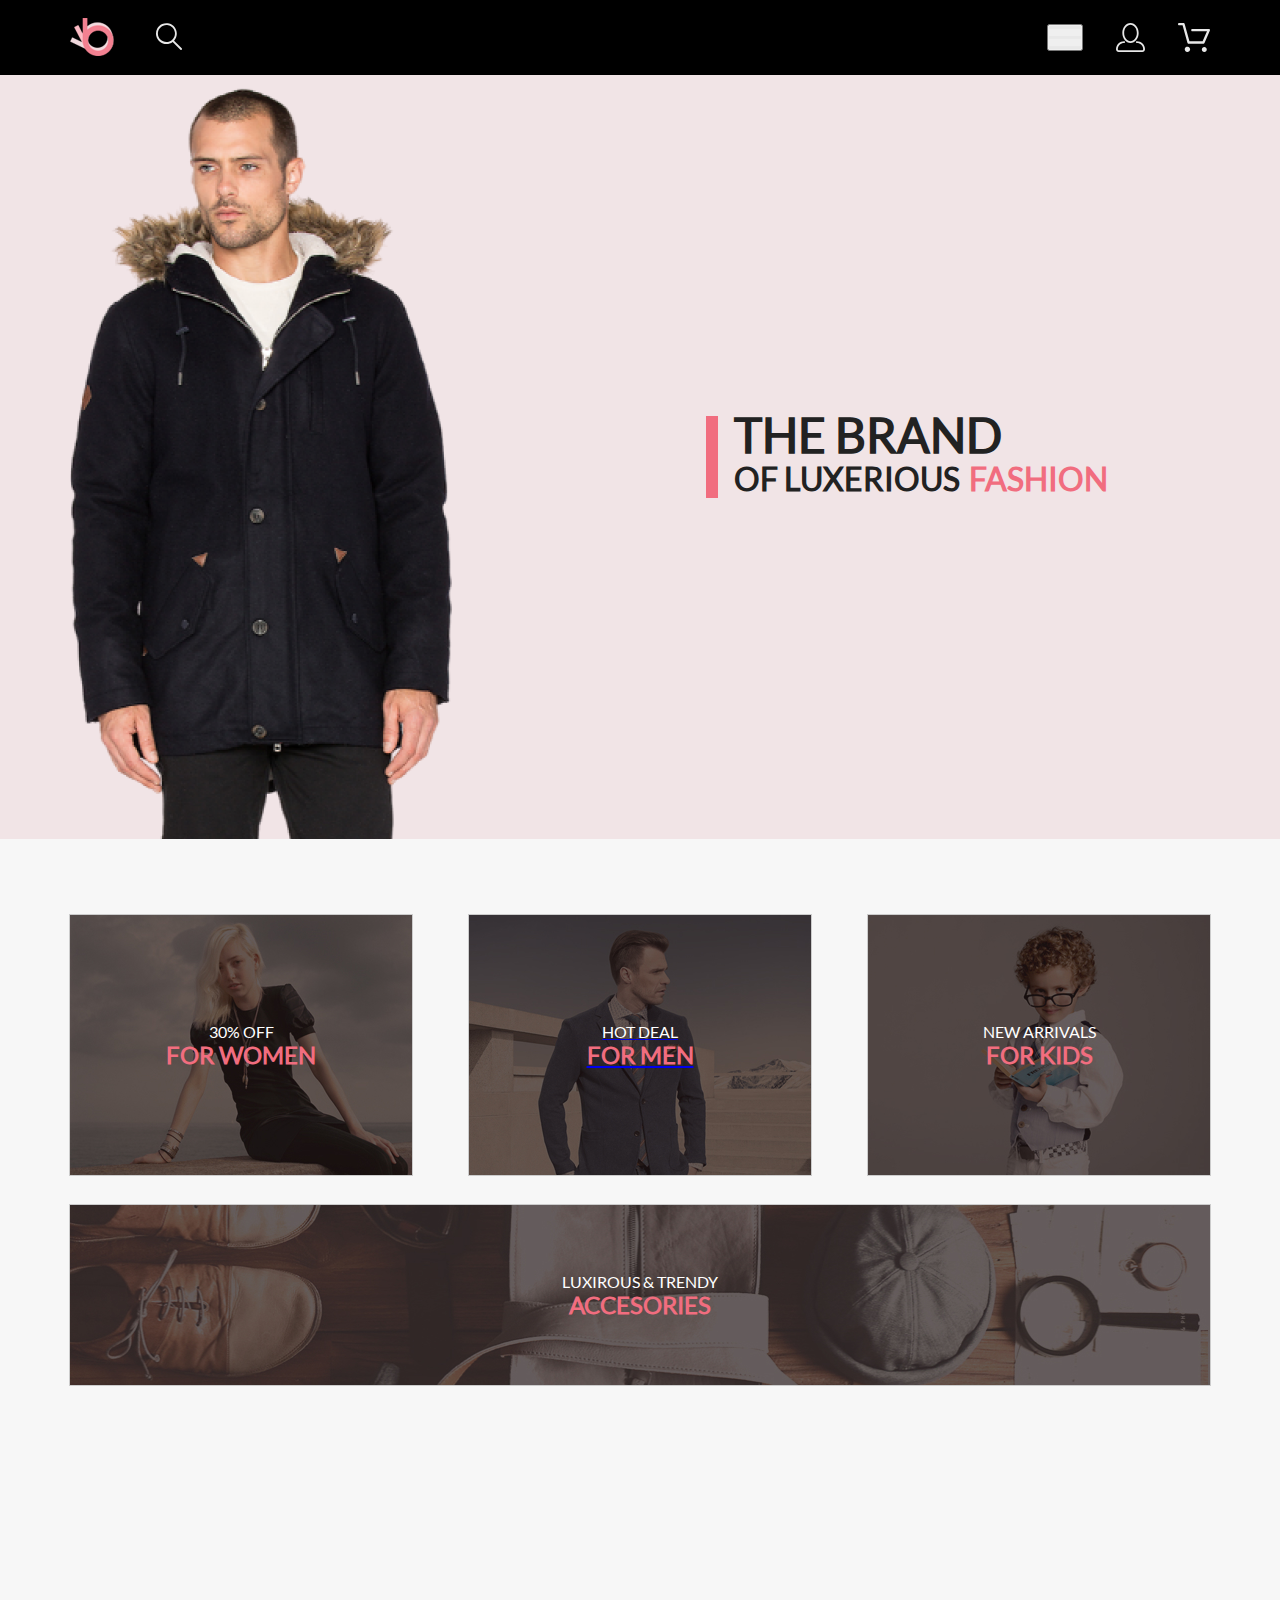
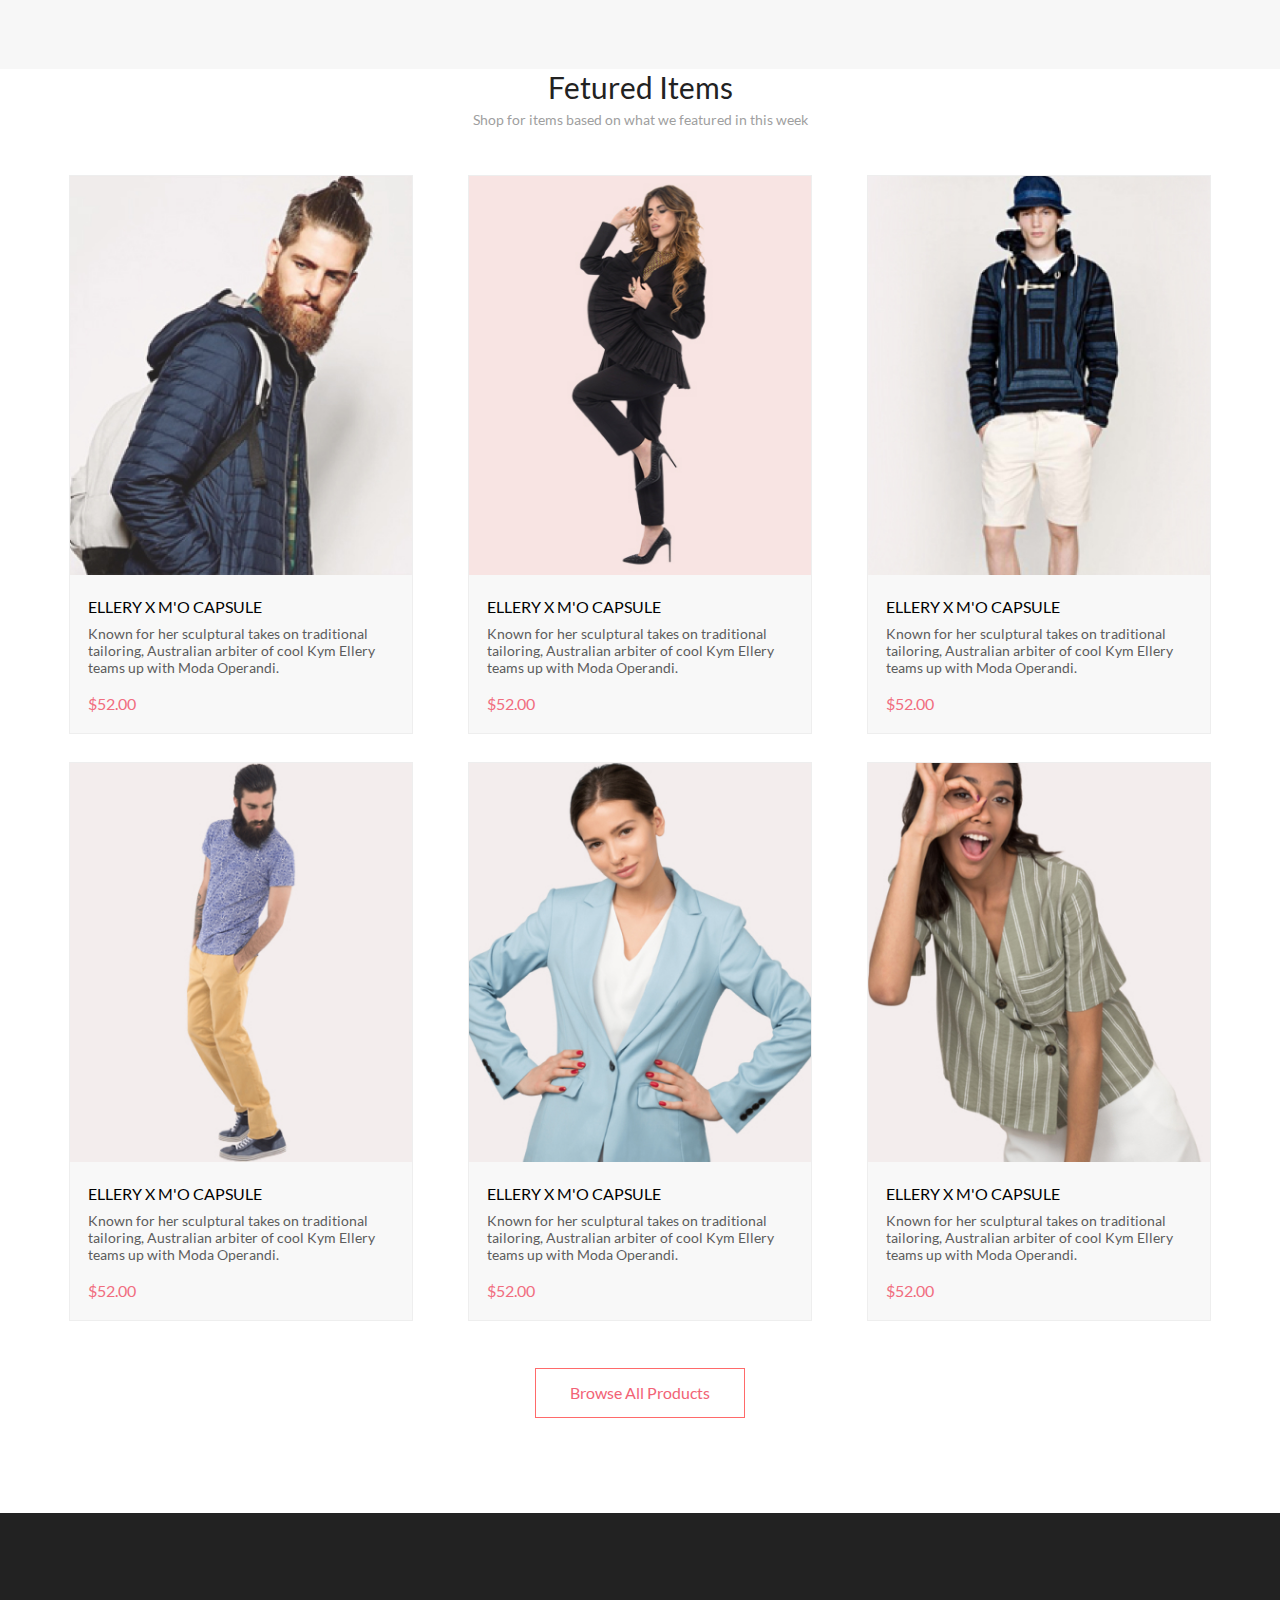
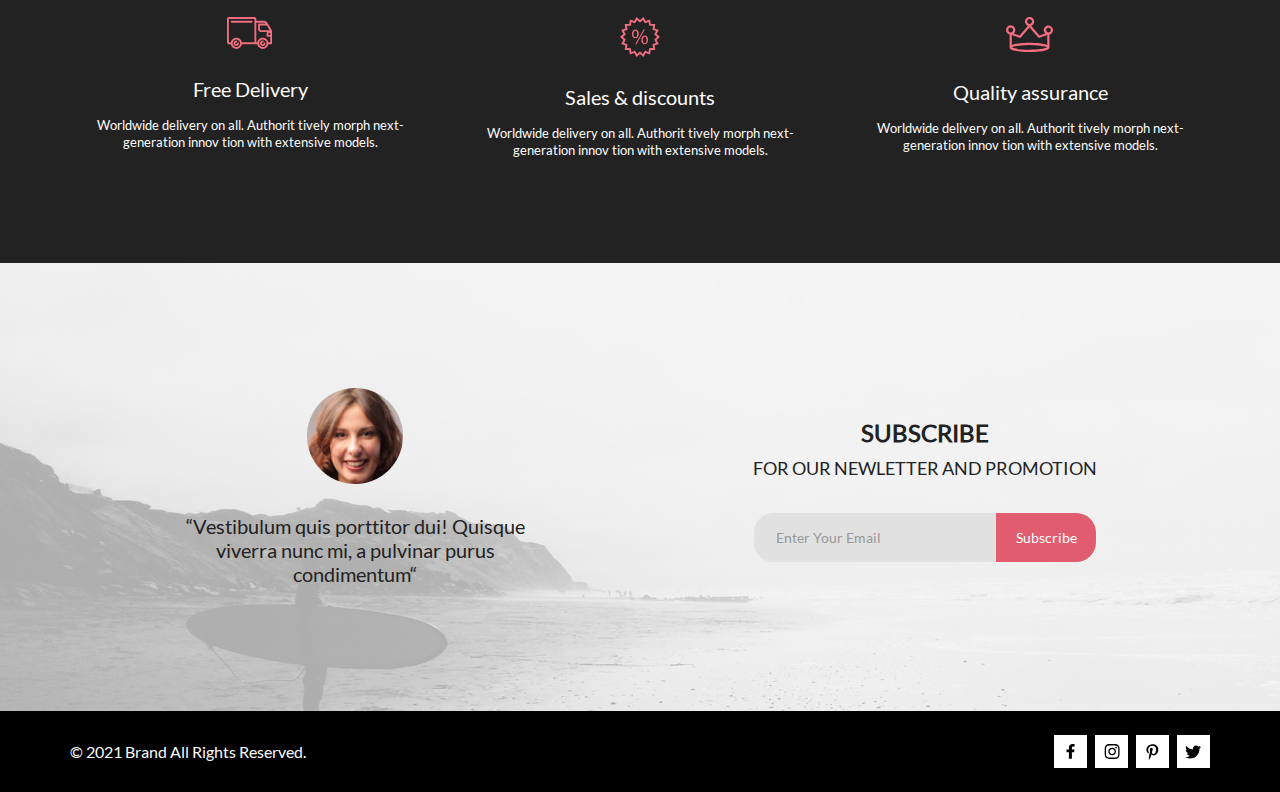
==== commit 3761a732: "Merge pull request #6 from dtsitovich/store-links" ====
--- a/index.html
+++ b/index.html
@@ -7,6 +7,7 @@
     <title>Online Store</title>
     <link rel="stylesheet" href="css/reset.css" />
     <link rel="stylesheet" href="css/style.css" />
+    <script defer src="js/main.js"></script>
   </head>
   <body>
     <header class="header">
@@ -21,54 +22,38 @@
             <button class="search__btn">
               <img src="images/svg/search-loupe.svg" alt="search loupe icon" />
             </button>
-            <div class="search__bar" style="display: none">
-              <input type="search" placeholder="Search..." />
+            <div class="search__bar">
+              <input type="search" placeholder="Search..." required />
               <button class="submit__btn" type="submit">Search</button>
             </div>
           </div>
         </div>
         <div class="right__header">
-          <nav class="main__menu">
-            <input type="checkbox" name="menu" id="burger" />
-            <label for="burger"></label>
-            <div class="burger__menu">
-              <ul class="menu">
-                <li>
-                  <h3>Menu</h3>
-                </li>
-                <li>
-                  <span>Man</span>
-                  <ul class="submenu__man">
-                    <li>Accessories</li>
-                    <li>Bags</li>
-                    <li>Denim</li>
-                    <li>T-shirts</li>
-                  </ul>
-                </li>
-                <li>
-                  <span>Woman</span>
-                  <ul class="submenu__woman">
-                    <li>Accessories</li>
-                    <li>Jackets & Coats</li>
-                    <li>Polos</li>
-                    <li>T-Shirts</li>
-                    <li>Shirts</li>
-                  </ul>
-                </li>
-                <li>
-                  <span>Kids</span>
-                  <ul class="submenu__kids">
-                    <li>Accessories</li>
-                    <li>Jackets & Coats</li>
-                    <li>Polos</li>
-                    <li>T-Shirts</li>
-                    <li>Shirts</li>
-                    <li>Bags</li>
-                  </ul>
+          <div class="nav__container">
+            <button class="burger">
+              <img src="images/svg/burger-menu.svg" alt="burger menu" />
+            </button>
+            <!--  MAIN MENU WILL BE RIGHT HERE
+            <nav class="navigation">
+              <ul class="main__menu">
+                <li class="main__menu_item">
+                  <a href="" class="main__menu_link">item 1</a>
+                </li>
+                <li class="main__menu_item">
+                  <a href="" class="main__menu_link">item 2</a>
+                </li>
+                <li class="main__menu_item">
+                  <a href="" class="main__menu_link">item 3</a>
+                </li>
+                <li class="main__menu_item">
+                  <a href="" class="main__menu_link">item 4</a>
+                </li>
+                <li class="main__menu_item">
+                  <a href="" class="main__menu_link">item 5</a>
                 </li>
               </ul>
-            </div>
-          </nav>
+            </nav> -->
+          </div>
           <div class="user__profile">
             <a href="pages/registration.html"
               ><img src="images/svg/user-profile.svg" alt="User icon"
@@ -264,12 +249,7 @@
               FOR OUR NEWLETTER AND PROMOTION
             </h3>
             <div class="subscribe__input">
-              <input
-                type="email"
-                placeholder="Enter Your Email"
-                pattern="[a-z0-9._%+-]+@[a-z0-9.-]+\.[a-z]{2,4}$"
-                required
-              />
+              <input type="email" placeholder="Enter Your Email" />
               <input type="submit" value="Subscribe" />
             </div>
           </div>
@@ -289,6 +269,5 @@
         </div>
       </div>
     </footer>
-    <script src="js/main.js"></script>
   </body>
 </html>
--- a/css/style.css
+++ b/css/style.css
@@ -24,7 +24,6 @@
   max-width: 1140px;
   width: 100%;
   margin: 0 auto;
-  outline: 1px solid #eee;
 }
 
 /* HEADER */
@@ -442,7 +441,6 @@
   display: flex;
   justify-content: space-between;
   align-items: center;
-  outline: 1px solid #eee;
 }
 .copyright {
   font: 400 16px/19px Lato;
@@ -858,7 +856,7 @@
   min-height: 306px;
 }
 .purchase__item__image:nth-child(1) {
-  background-image: url(../images/featuresimage_3.jpg);
+  background-image: url(../images/featuresImage_3.jpg);
   background-size: contain;
   background-repeat: no-repeat;
   background-position: top left;
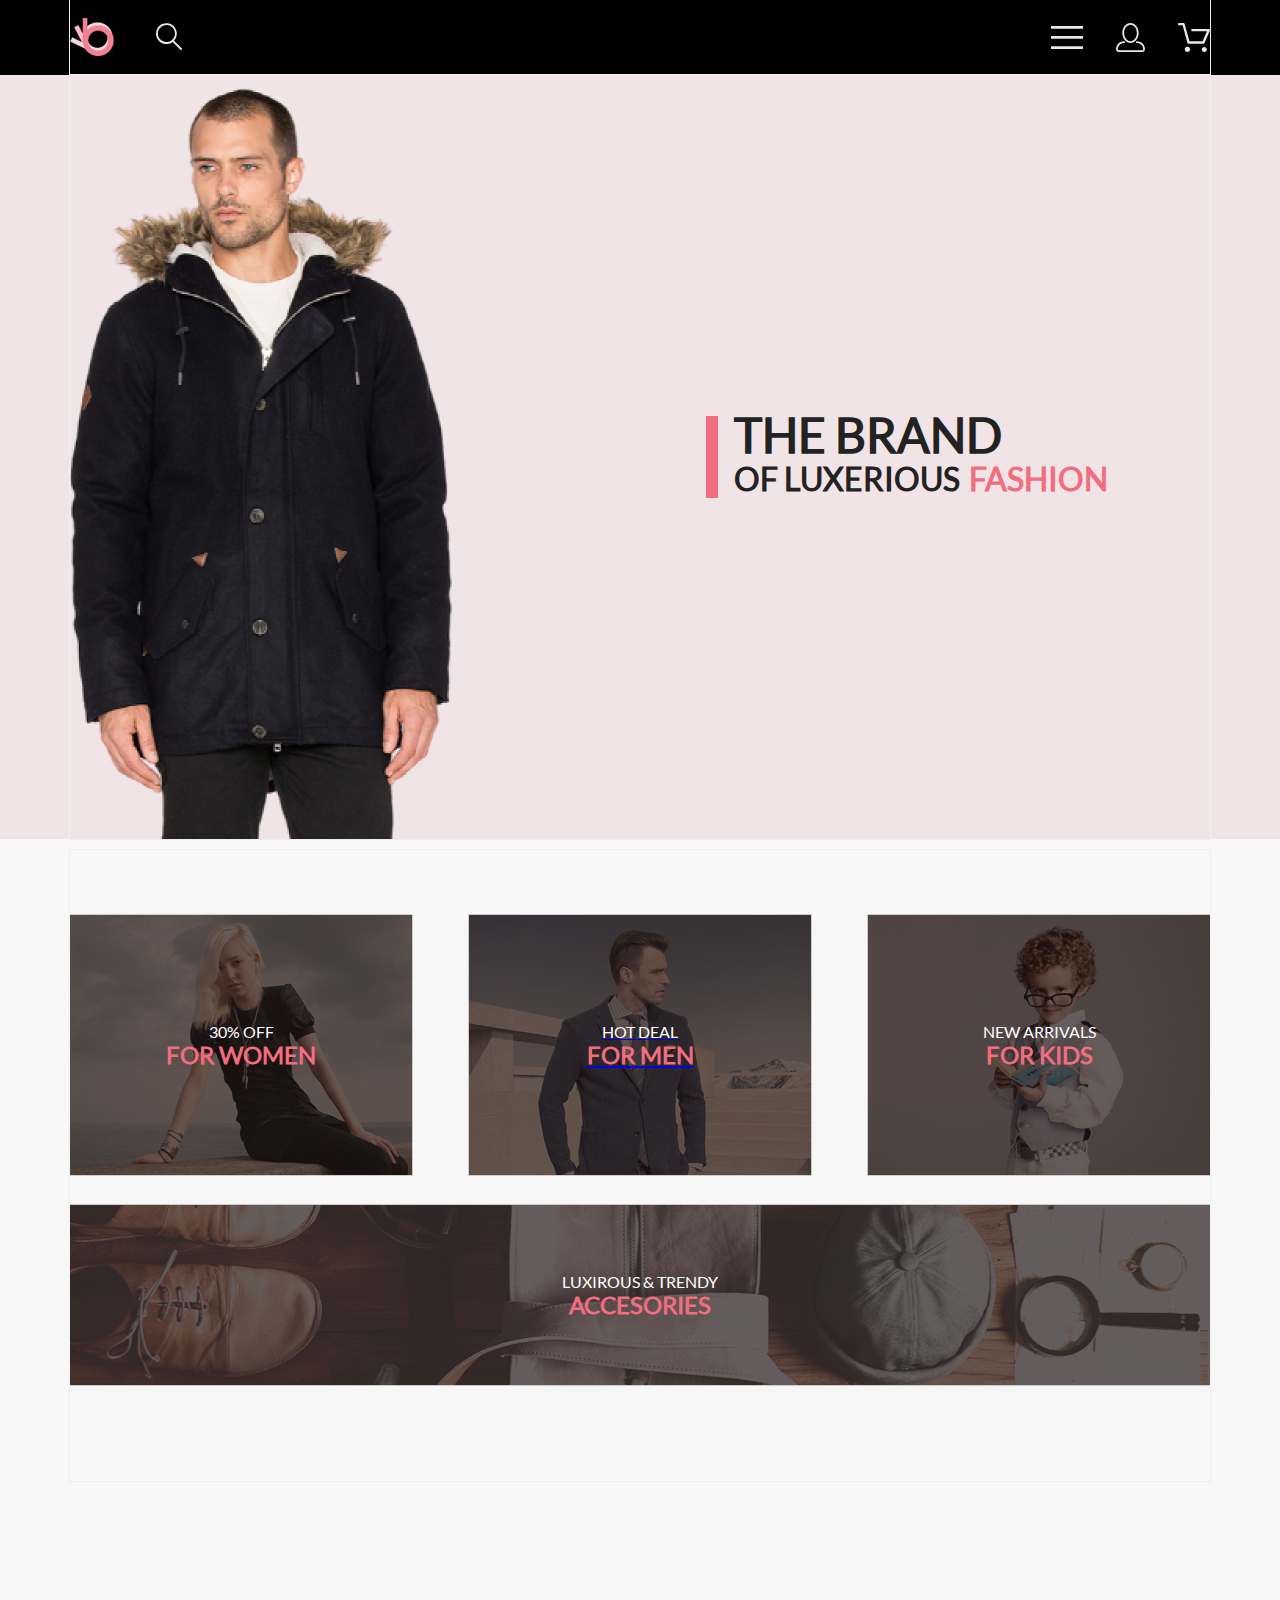
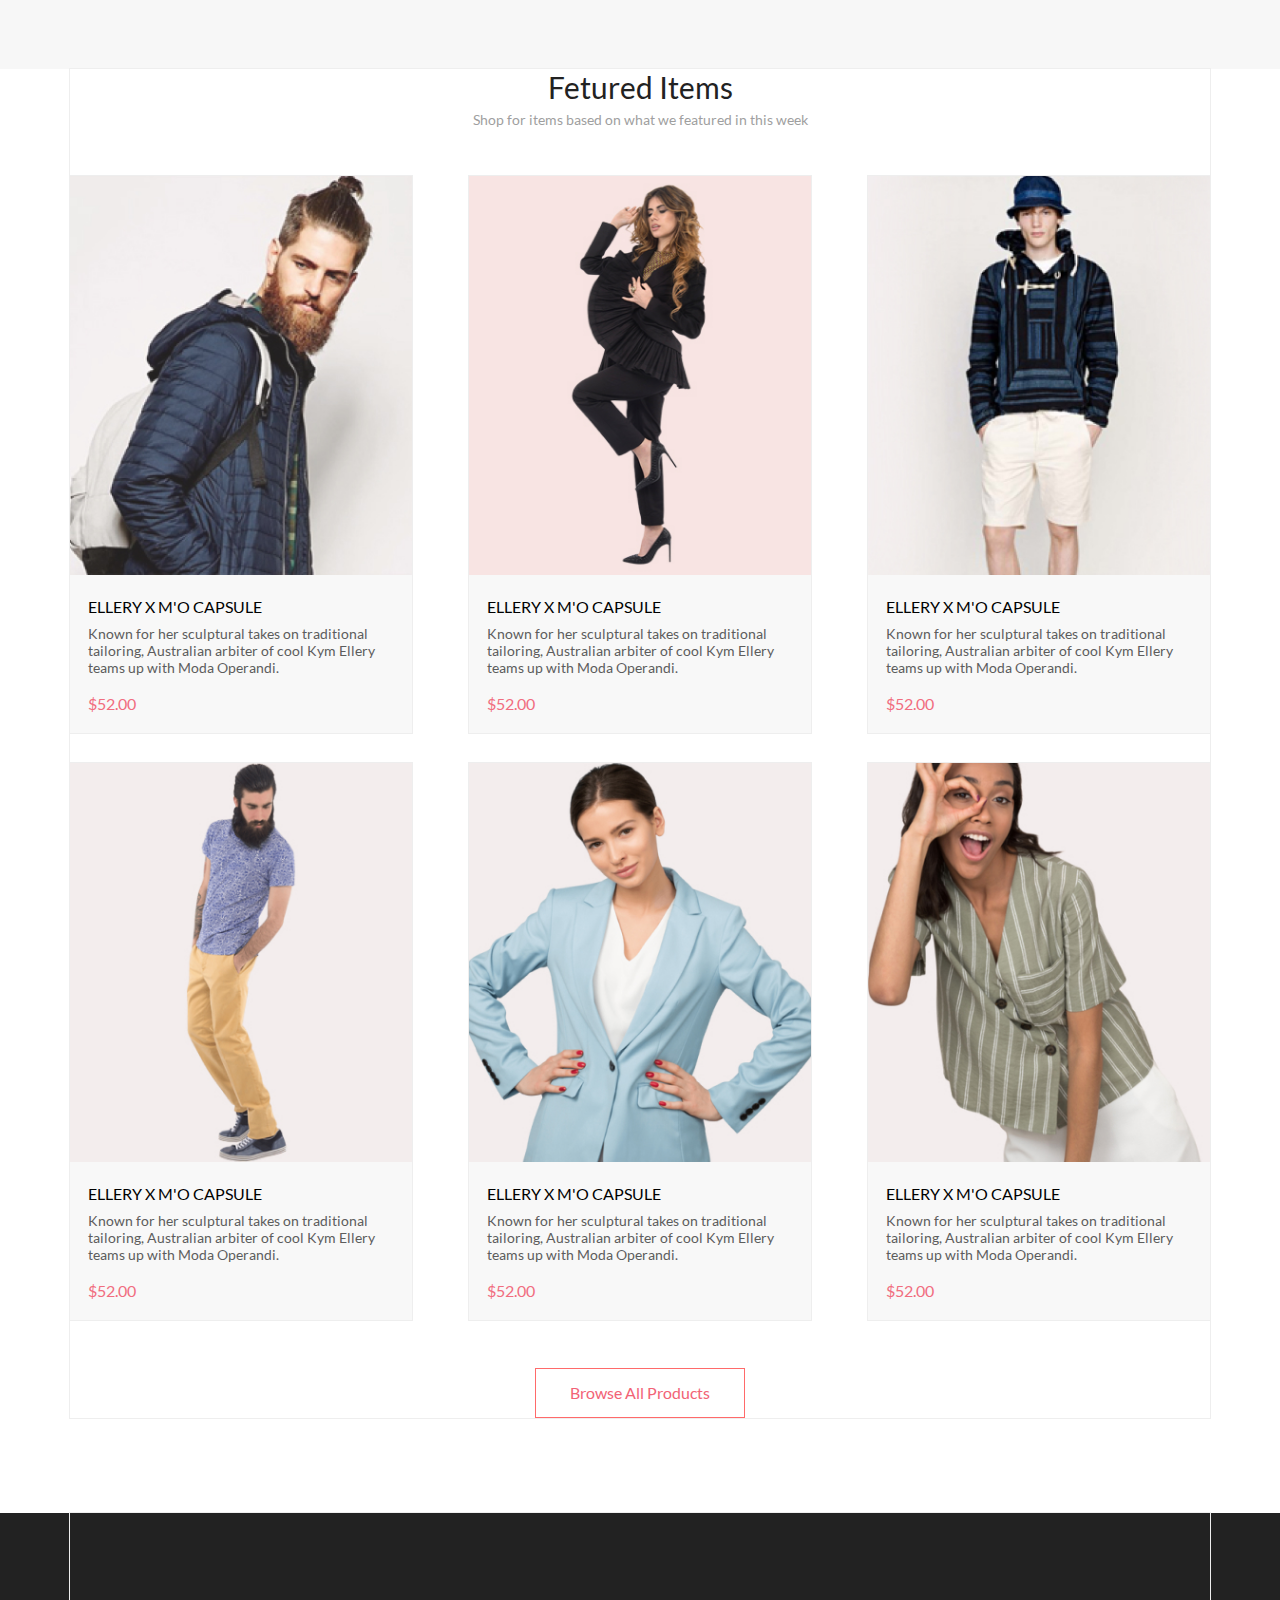
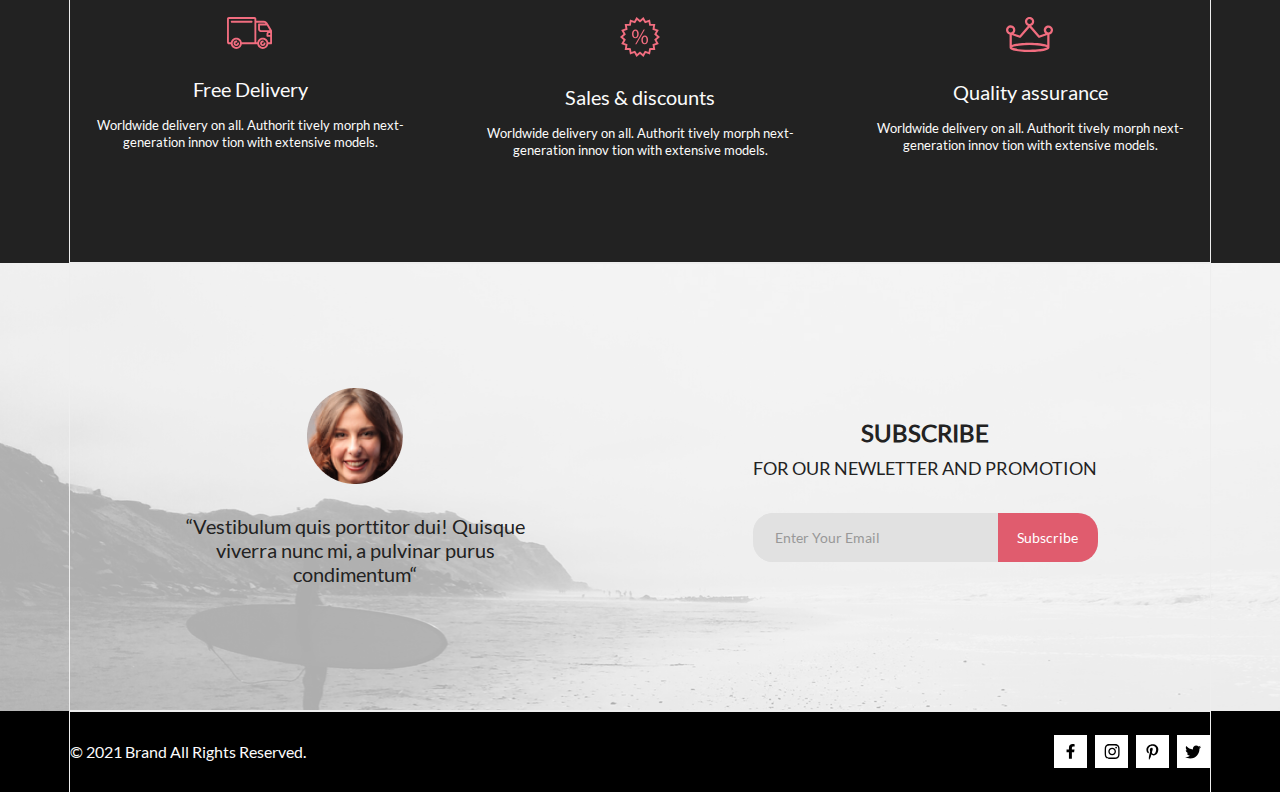
==== commit 1b86638f: "Merge pull request #7 from dtsitovich/store-menu" ====
--- a/index.html
+++ b/index.html
@@ -29,31 +29,47 @@
           </div>
         </div>
         <div class="right__header">
-          <div class="nav__container">
-            <button class="burger">
-              <img src="images/svg/burger-menu.svg" alt="burger menu" />
-            </button>
-            <!--  MAIN MENU WILL BE RIGHT HERE
-            <nav class="navigation">
-              <ul class="main__menu">
-                <li class="main__menu_item">
-                  <a href="" class="main__menu_link">item 1</a>
-                </li>
-                <li class="main__menu_item">
-                  <a href="" class="main__menu_link">item 2</a>
-                </li>
-                <li class="main__menu_item">
-                  <a href="" class="main__menu_link">item 3</a>
-                </li>
-                <li class="main__menu_item">
-                  <a href="" class="main__menu_link">item 4</a>
-                </li>
-                <li class="main__menu_item">
-                  <a href="" class="main__menu_link">item 5</a>
+          <nav class="main__menu">
+            <input type="checkbox" name="menu" id="burger" />
+            <label for="burger"></label>
+            <div class="burger__menu">
+              <ul class="menu">
+                <li>
+                  <h3>Menu</h3>
+                </li>
+                <li>
+                  <span>Man</span>
+                  <ul class="submenu__man">
+                    <li>Accessories</li>
+                    <li>Bags</li>
+                    <li>Denim</li>
+                    <li>T-shirts</li>
+                  </ul>
+                </li>
+                <li>
+                  <span>Woman</span>
+                  <ul class="submenu__woman">
+                    <li>Accessories</li>
+                    <li>Jackets & Coats</li>
+                    <li>Polos</li>
+                    <li>T-Shirts</li>
+                    <li>Shirts</li>
+                  </ul>
+                </li>
+                <li>
+                  <span>Kids</span>
+                  <ul class="submenu__kids">
+                    <li>Accessories</li>
+                    <li>Jackets & Coats</li>
+                    <li>Polos</li>
+                    <li>T-Shirts</li>
+                    <li>Shirts</li>
+                    <li>Bags</li>
+                  </ul>
                 </li>
               </ul>
-            </nav> -->
-          </div>
+            </div>
+          </nav>
           <div class="user__profile">
             <a href="pages/registration.html"
               ><img src="images/svg/user-profile.svg" alt="User icon"
--- a/css/style.css
+++ b/css/style.css
@@ -24,6 +24,7 @@
   max-width: 1140px;
   width: 100%;
   margin: 0 auto;
+  outline: 1px solid #eee;
 }
 
 /* HEADER */
@@ -400,7 +401,6 @@
   color: #222;
 }
 .subscribe__input {
-  display: flex;
   background: #e1e1e1;
   border-radius: 20px;
 }
@@ -414,13 +414,6 @@
   border: none;
   height: 49px;
 }
-.subscribe__input input[type="email"]:focus {
-  color: #fff;
-  background: #000;
-}
-.subscribe__input input[type="email"]:focus::placeholder {
-  color: #fff;
-}
 .subscribe__input input[type="submit"] {
   width: 100px;
   height: 49px;
@@ -441,6 +434,7 @@
   display: flex;
   justify-content: space-between;
   align-items: center;
+  outline: 1px solid #eee;
 }
 .copyright {
   font: 400 16px/19px Lato;
@@ -856,7 +850,7 @@
   min-height: 306px;
 }
 .purchase__item__image:nth-child(1) {
-  background-image: url(../images/featuresImage_3.jpg);
+  background-image: url(../images/featuresimage_3.jpg);
   background-size: contain;
   background-repeat: no-repeat;
   background-position: top left;
@@ -892,22 +886,11 @@
   width: 36px;
   font-size: 16px;
 }
-.purchase__item {
+.purchase__item__close {
   cursor: pointer;
   top: 28px;
   right: 22px;
-}
-.close {
-  cursor: pointer;
-  background: url(../images/svg/close.svg);
-  height: 18px;
-  width: 18px;
-}
-.purchase__item.close {
   position: absolute;
-  top: 28px;
-  right: 22px;
-  box-shadow: none;
 }
 .purchase__buttons {
   display: flex;
@@ -1017,11 +1000,10 @@
 .registration__text {
   padding: 64px 0 0 0;
 }
-.registration__user input {
+.registration__user input[type="text"],
+.registration__user input[type="email"],
+.registration__user input[type="password"] {
   padding: 16px;
-}
-.registration__user input:focus {
-  border: 1px solid #ef5b70;
 }
 .user__info,
 .user__login {
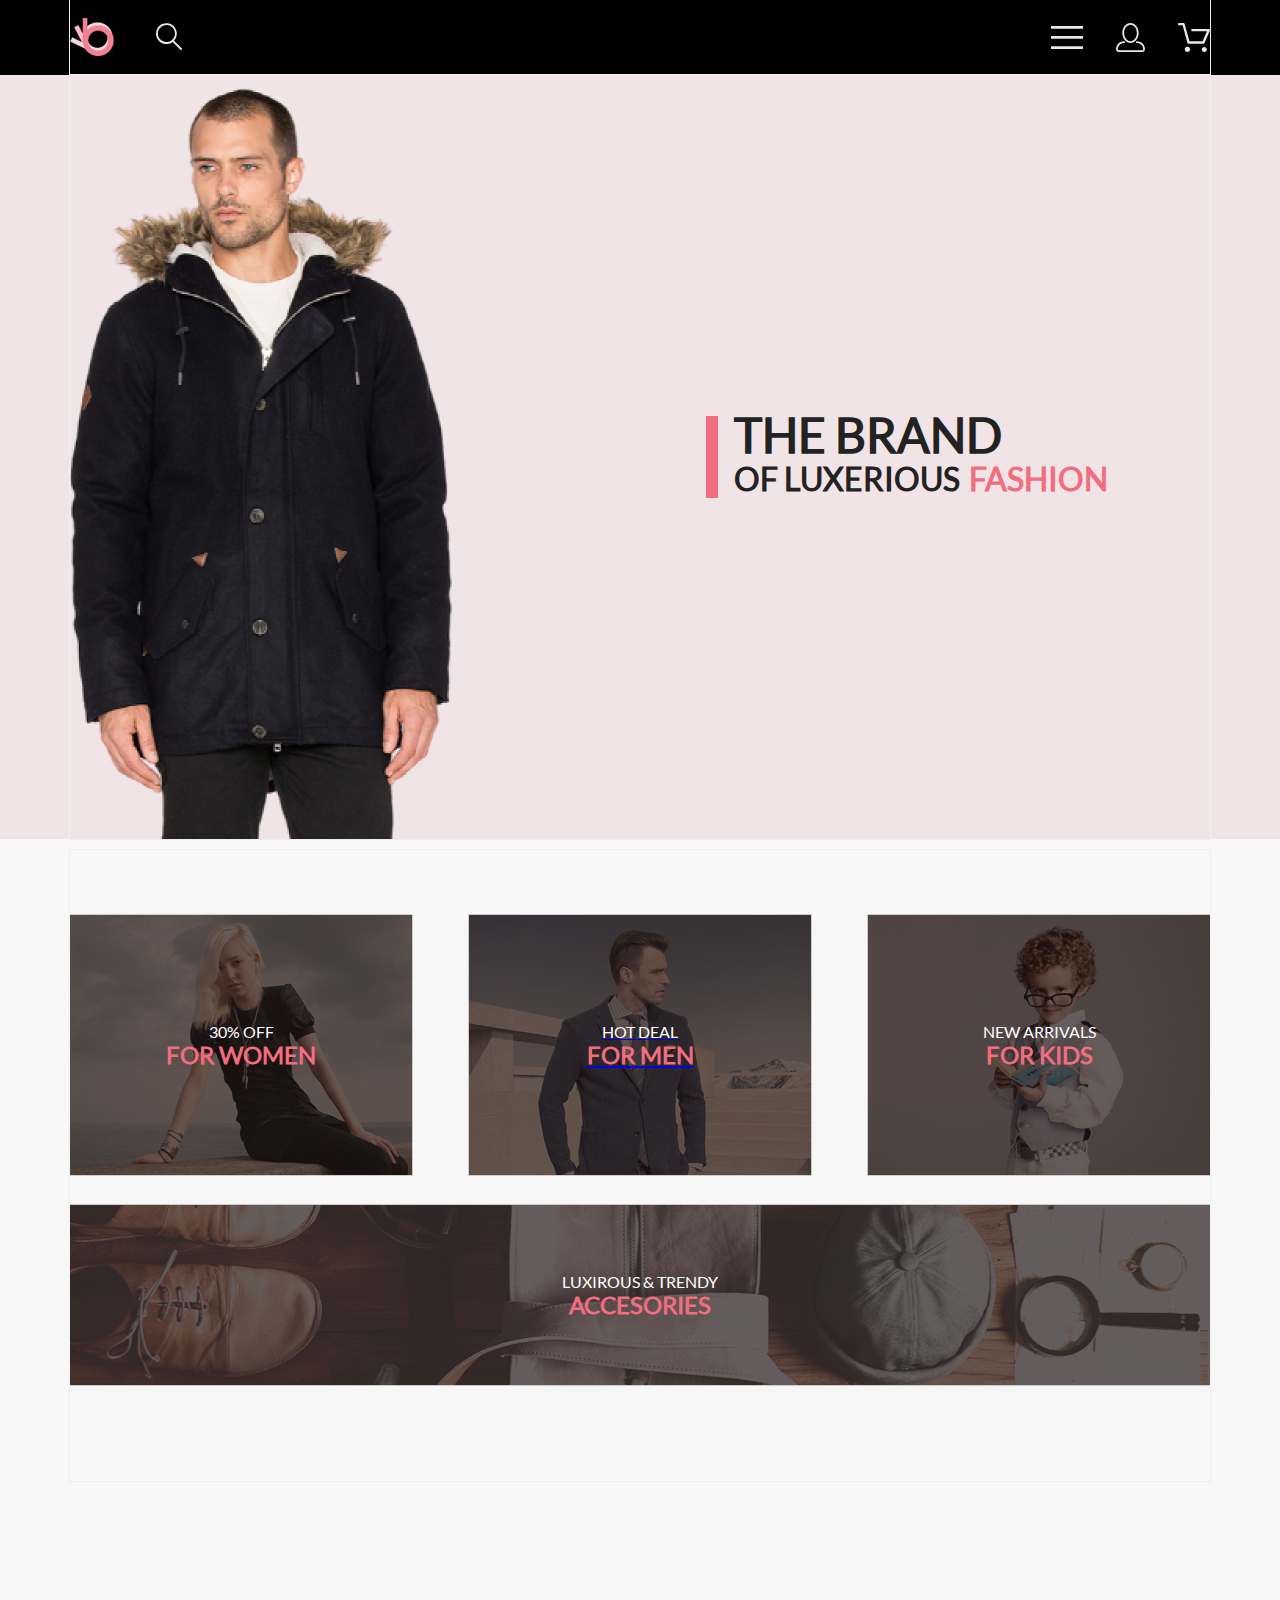
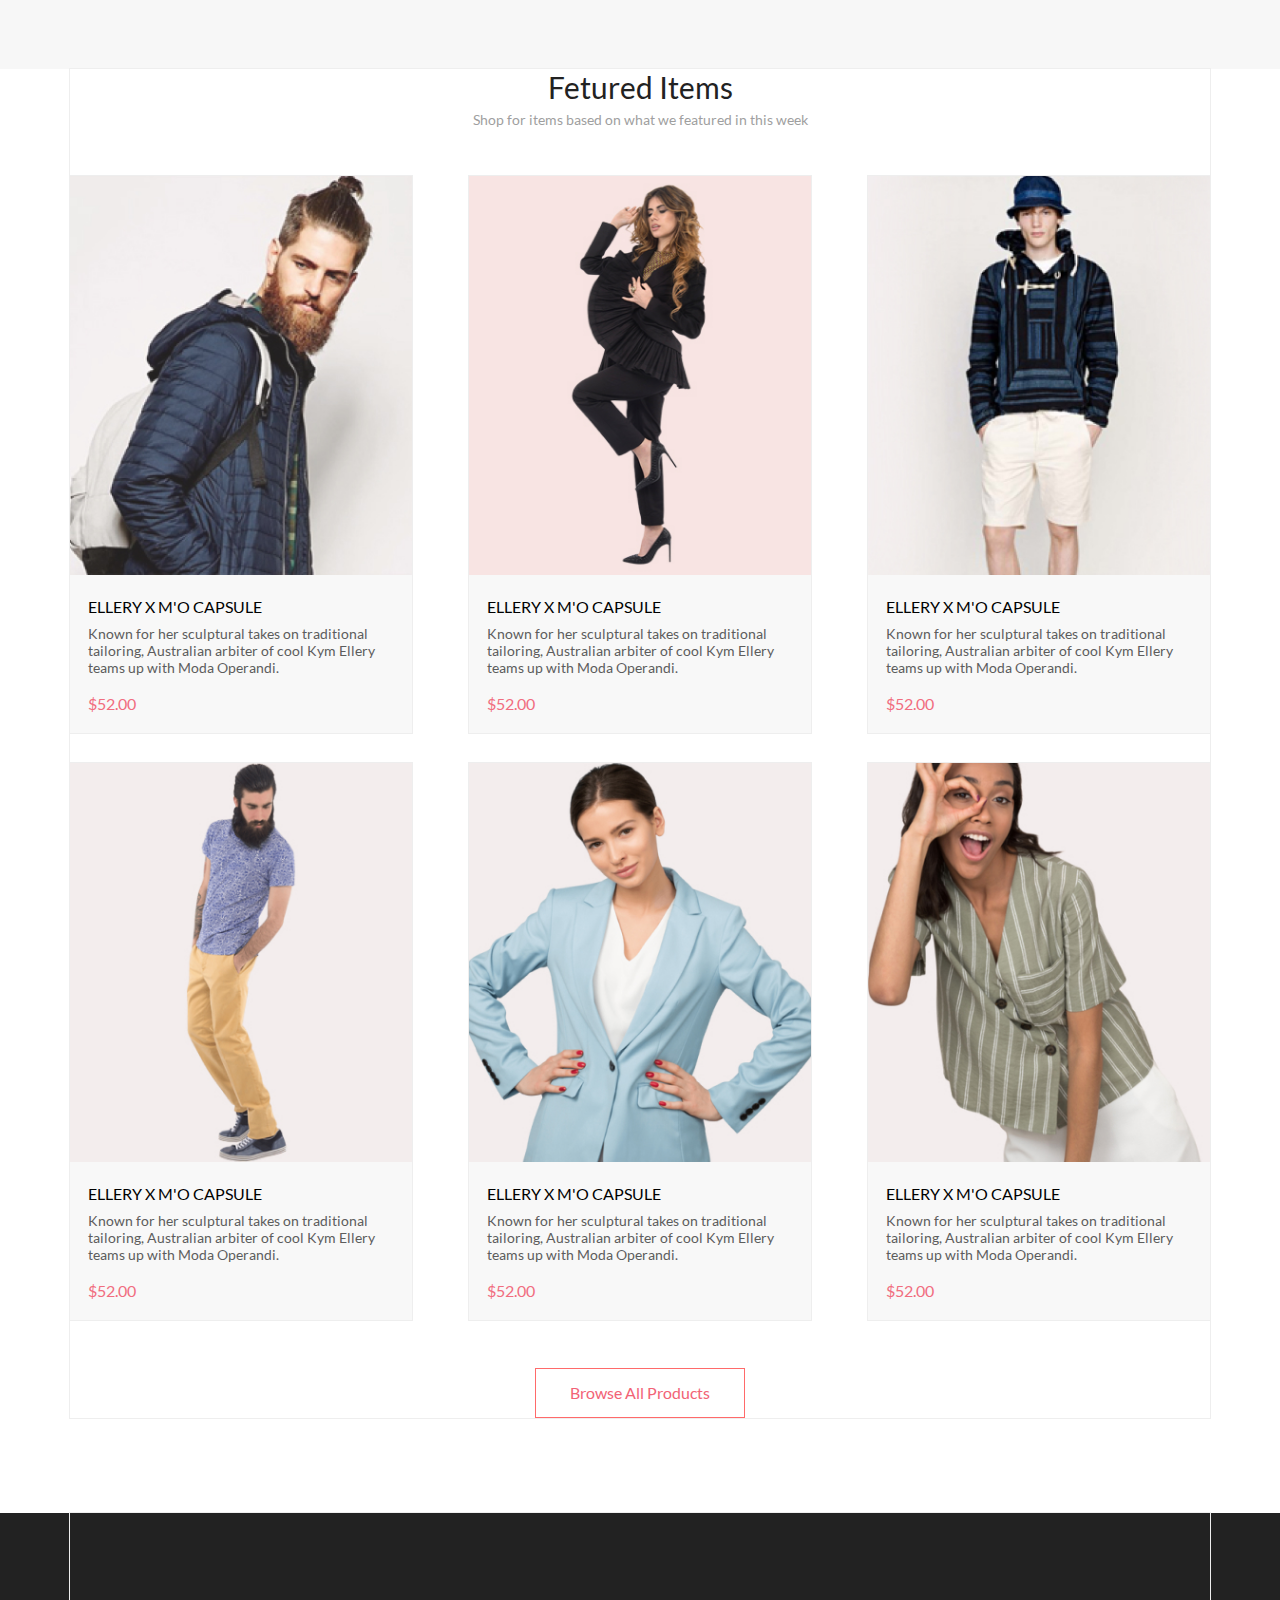
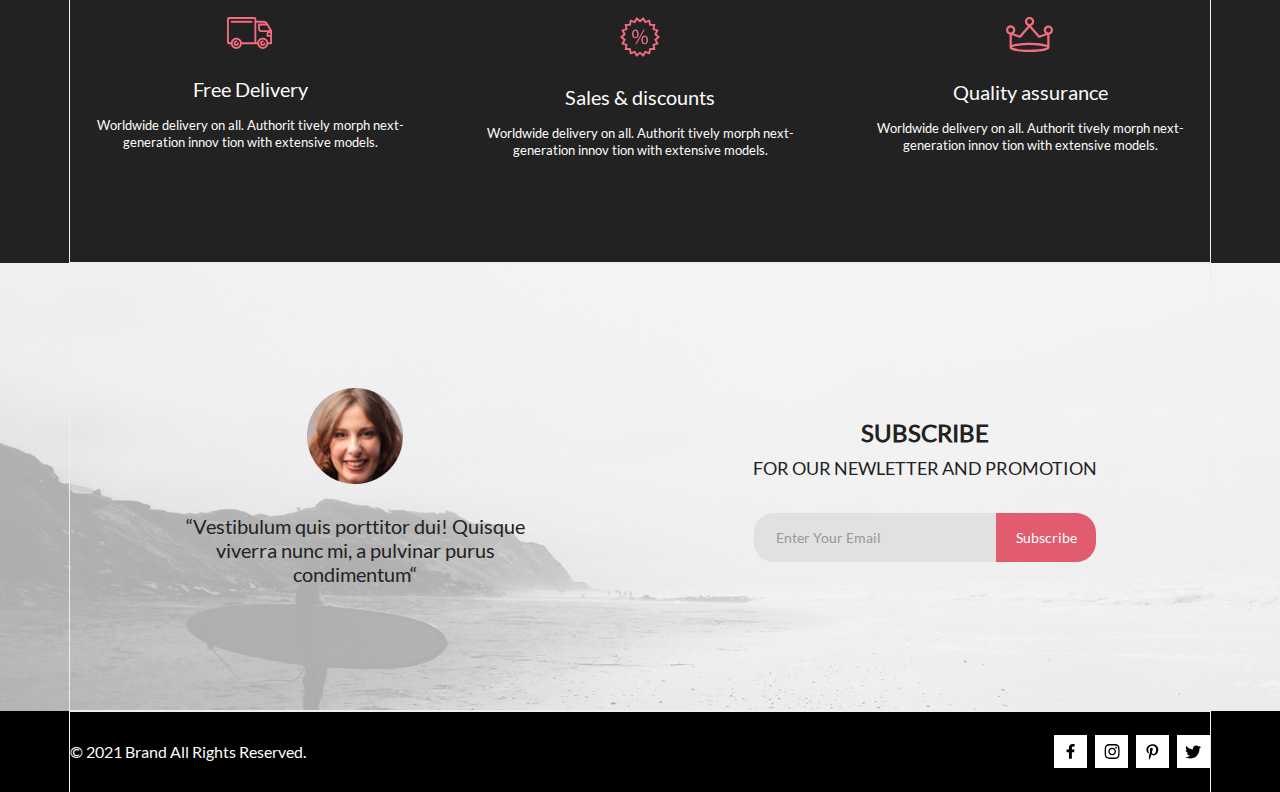
==== commit 44f06093: "Merge pull request #8 from dtsitovich/store-forms" ====
--- a/index.html
+++ b/index.html
@@ -7,7 +7,6 @@
     <title>Online Store</title>
     <link rel="stylesheet" href="css/reset.css" />
     <link rel="stylesheet" href="css/style.css" />
-    <script defer src="js/main.js"></script>
   </head>
   <body>
     <header class="header">
@@ -22,8 +21,8 @@
             <button class="search__btn">
               <img src="images/svg/search-loupe.svg" alt="search loupe icon" />
             </button>
-            <div class="search__bar">
-              <input type="search" placeholder="Search..." required />
+            <div class="search__bar" style="display: none">
+              <input type="search" placeholder="Search..." />
               <button class="submit__btn" type="submit">Search</button>
             </div>
           </div>
@@ -265,7 +264,12 @@
               FOR OUR NEWLETTER AND PROMOTION
             </h3>
             <div class="subscribe__input">
-              <input type="email" placeholder="Enter Your Email" />
+              <input
+                type="email"
+                placeholder="Enter Your Email"
+                pattern="[a-z0-9._%+-]+@[a-z0-9.-]+\.[a-z]{2,4}$"
+                required
+              />
               <input type="submit" value="Subscribe" />
             </div>
           </div>
@@ -285,5 +289,6 @@
         </div>
       </div>
     </footer>
+    <script src="js/main.js"></script>
   </body>
 </html>
--- a/css/style.css
+++ b/css/style.css
@@ -401,6 +401,7 @@
   color: #222;
 }
 .subscribe__input {
+  display: flex;
   background: #e1e1e1;
   border-radius: 20px;
 }
@@ -414,6 +415,13 @@
   border: none;
   height: 49px;
 }
+.subscribe__input input[type="email"]:focus {
+  color: #fff;
+  background: #000;
+}
+.subscribe__input input[type="email"]:focus::placeholder {
+  color: #fff;
+}
 .subscribe__input input[type="submit"] {
   width: 100px;
   height: 49px;
@@ -886,11 +894,22 @@
   width: 36px;
   font-size: 16px;
 }
-.purchase__item__close {
+.purchase__item {
   cursor: pointer;
   top: 28px;
   right: 22px;
+}
+.close {
+  cursor: pointer;
+  background: url(../images/svg/close.svg);
+  height: 18px;
+  width: 18px;
+}
+.purchase__item.close {
   position: absolute;
+  top: 28px;
+  right: 22px;
+  box-shadow: none;
 }
 .purchase__buttons {
   display: flex;
@@ -1000,10 +1019,11 @@
 .registration__text {
   padding: 64px 0 0 0;
 }
-.registration__user input[type="text"],
-.registration__user input[type="email"],
-.registration__user input[type="password"] {
+.registration__user input {
   padding: 16px;
+}
+.registration__user input:focus {
+  border: 1px solid #ef5b70;
 }
 .user__info,
 .user__login {
